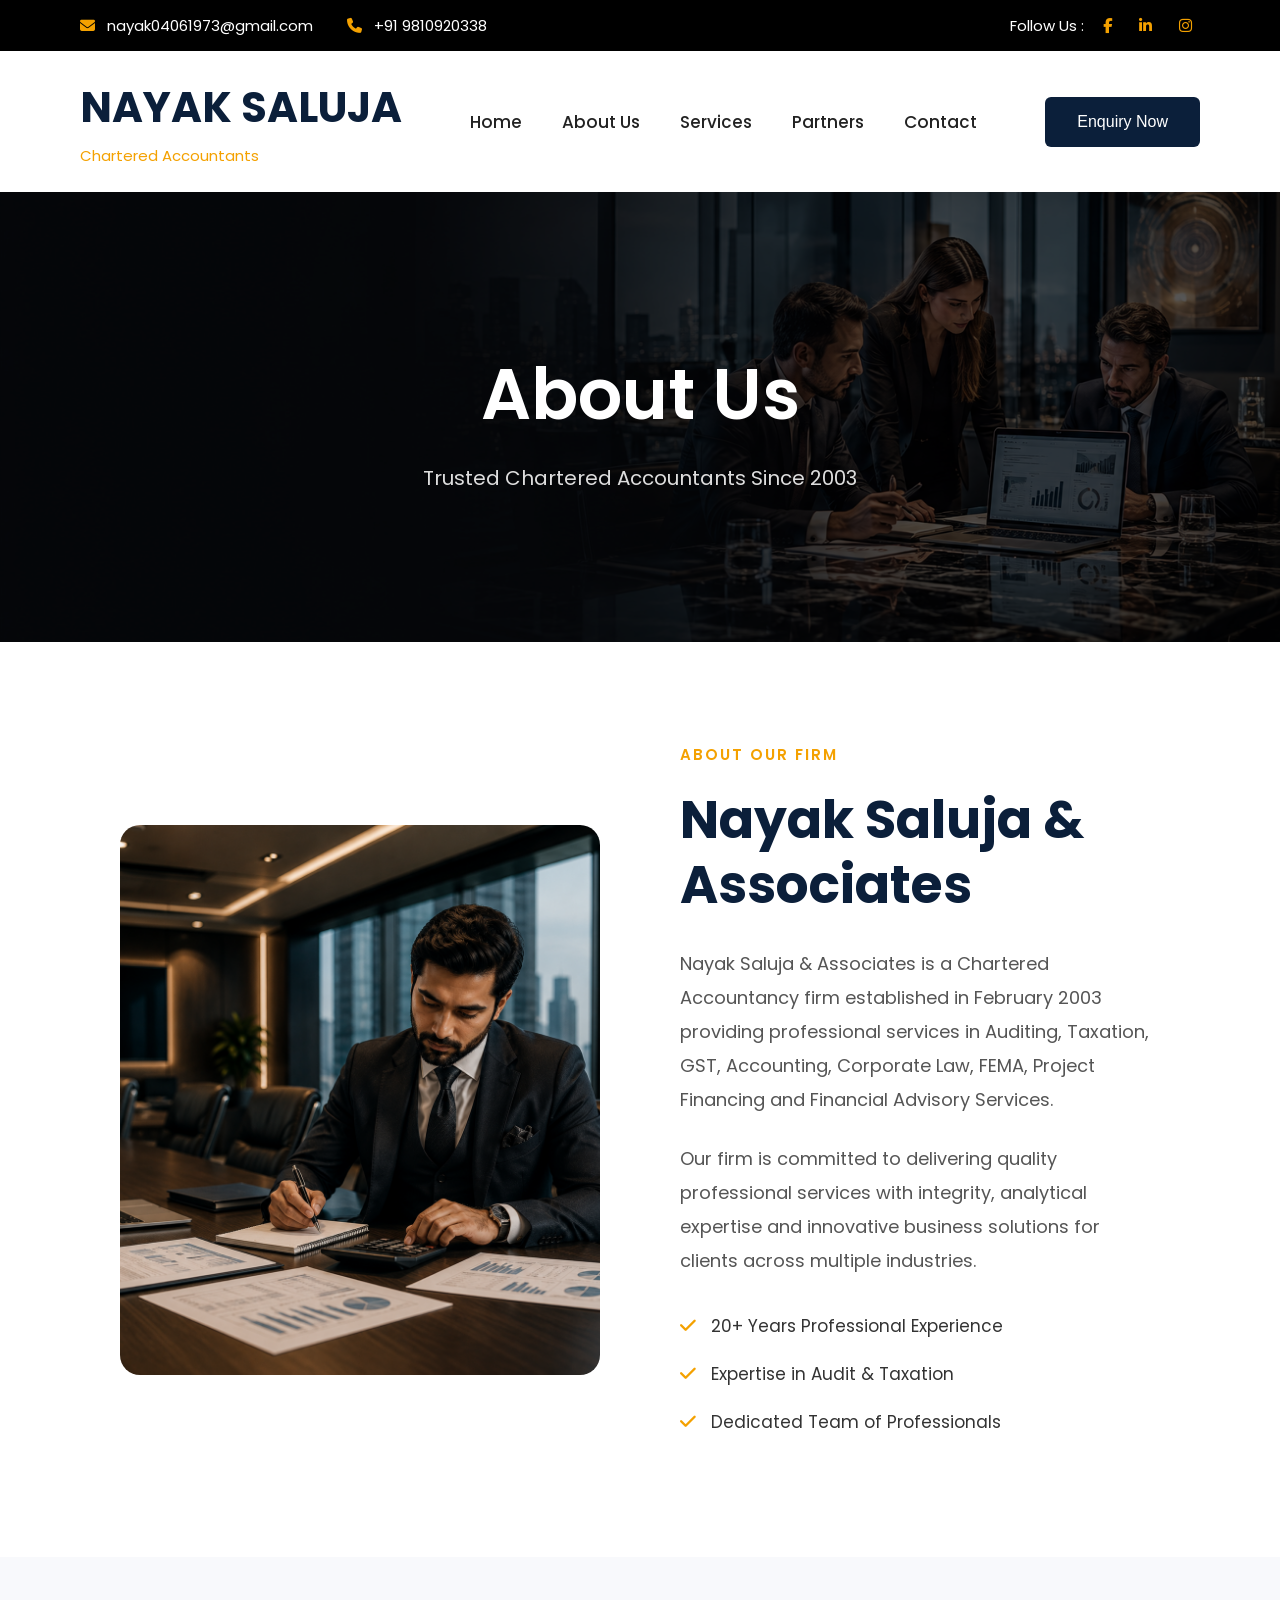
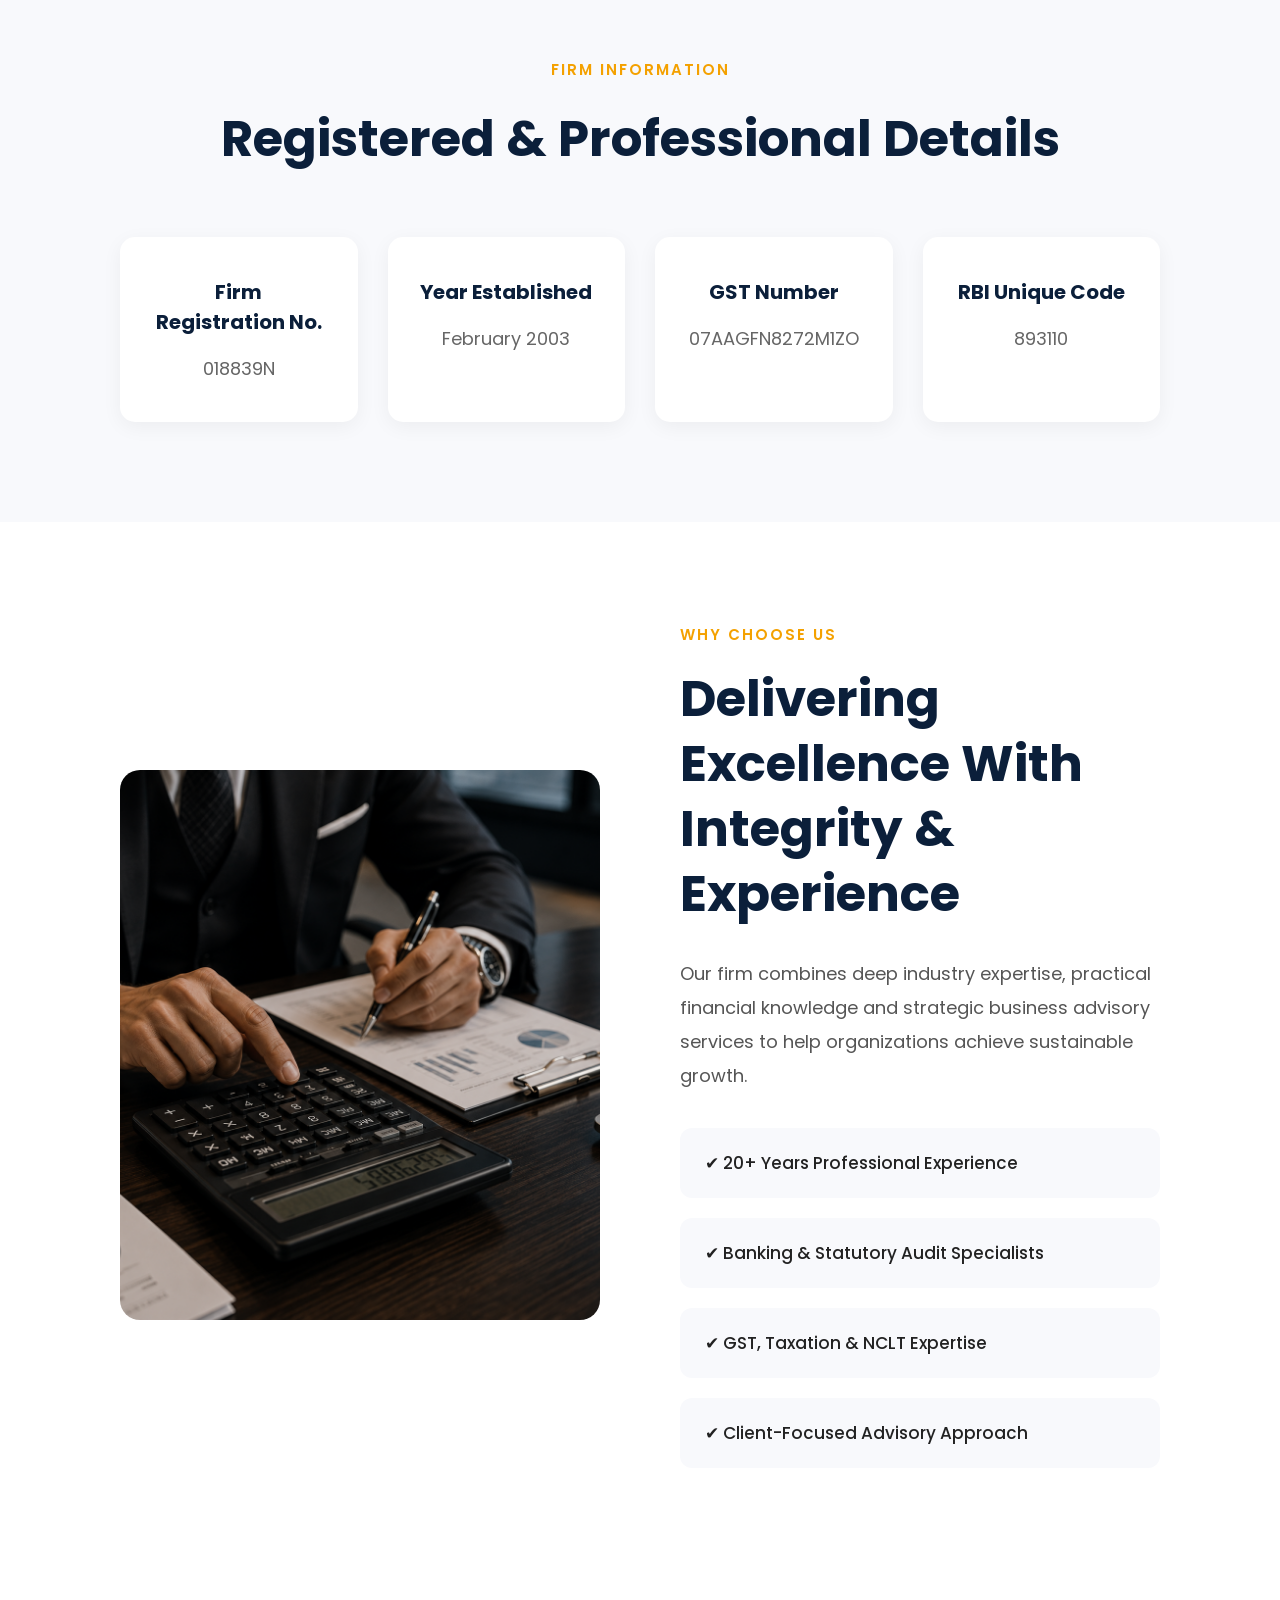
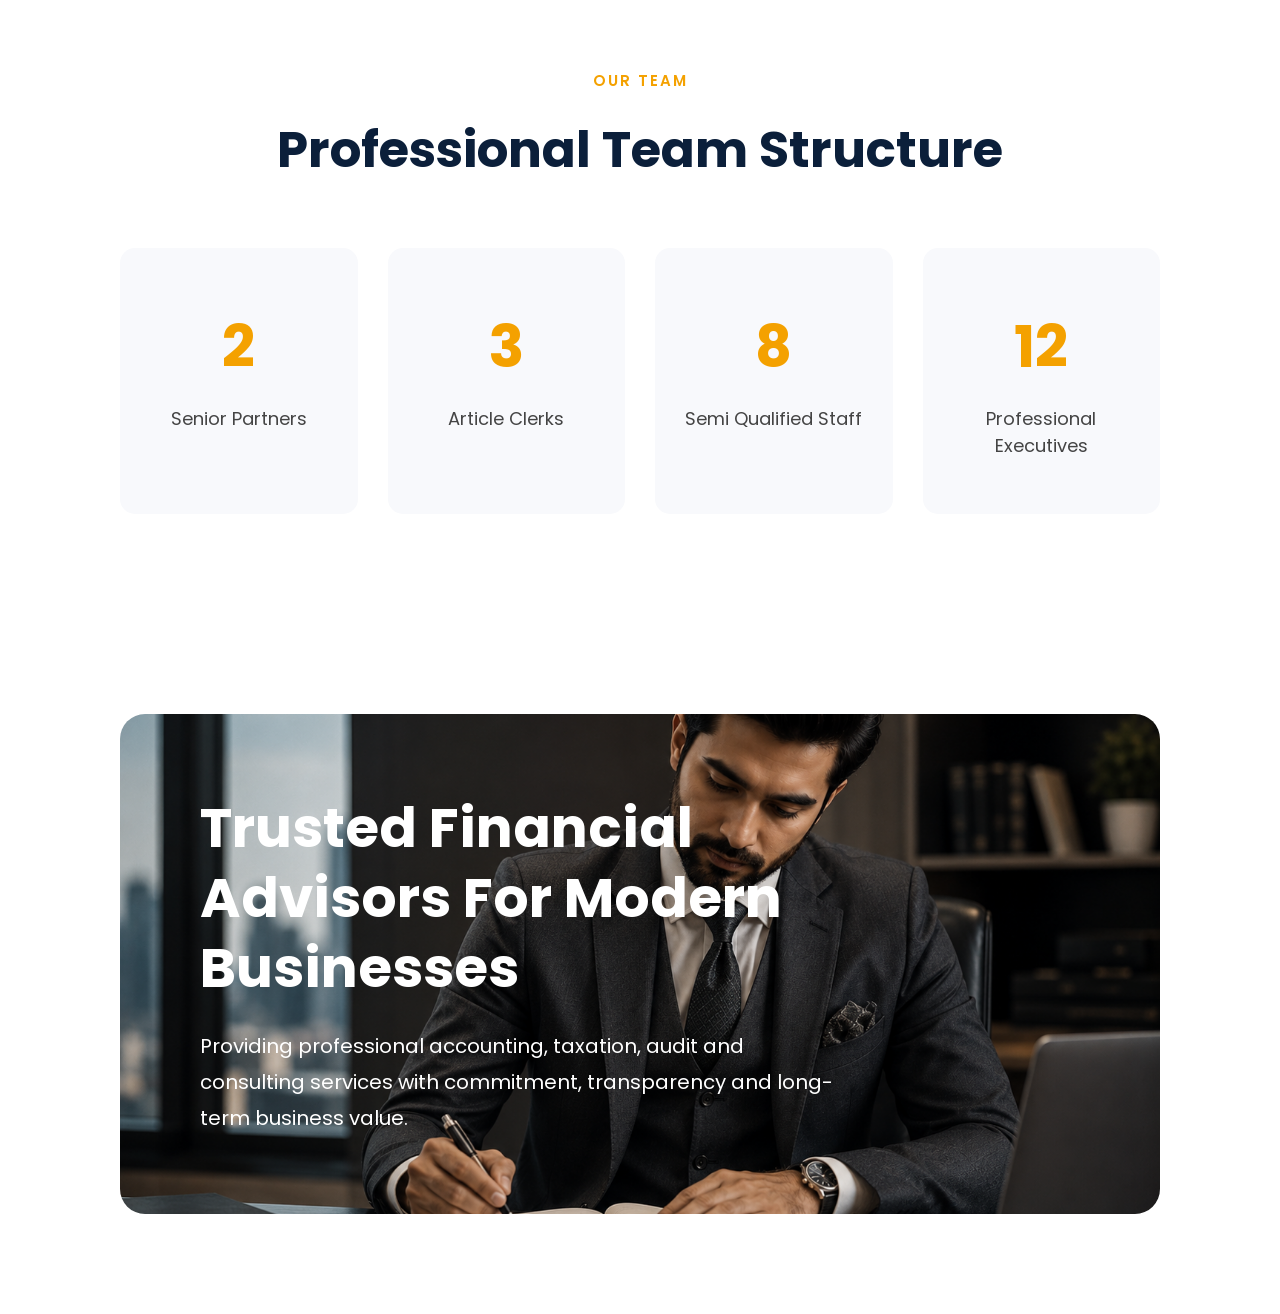
==== pages/about.html @ f0c2a425 "Initial CA website setup" ====
<!DOCTYPE html>
<html lang="en">

<head>

    <meta charset="UTF-8">
    <meta name="viewport" content="width=device-width, initial-scale=1.0">

    <title>About Us | Nayak Saluja & Associates</title>

    <!-- CSS -->
    <link rel="stylesheet" href="../css/style.css">
    <link rel="stylesheet" href="../css/about.css">

    <!-- GOOGLE FONT -->
    <link href="https://fonts.googleapis.com/css2?family=Poppins:wght@300;400;500;600;700&display=swap"
        rel="stylesheet">

    <!-- FONT AWESOME -->
    <link rel="stylesheet"
        href="https://cdnjs.cloudflare.com/ajax/libs/font-awesome/6.5.1/css/all.min.css" />

</head>

<body>

    <!-- TOP BAR -->

    <div class="top-bar">

        <div class="top-left">

            <span>
                <i class="fa-solid fa-envelope"></i>
                nayak04061973@gmail.com
            </span>

            <span>
                <i class="fa-solid fa-phone"></i>
                +91 9810920338
            </span>

        </div>

        <div class="top-right">

            <span>Follow Us :</span>

            <i class="fa-brands fa-facebook-f"></i>
            <i class="fa-brands fa-linkedin-in"></i>
            <i class="fa-brands fa-instagram"></i>

        </div>

    </div>

    <!-- NAVBAR -->

    <nav class="navbar">

        <div class="logo">

            <h2>NAYAK SALUJA</h2>
            <p>Chartered Accountants</p>

        </div>

        <ul class="nav-links">

            <li>
                <a href="../index.html">
                    Home
                </a>
            </li>

            <li>
                <a href="about.html" class="active-link">
                    About Us
                </a>
            </li>

            <li>
                <a href="services.html">
                    Services
                </a>
            </li>

            <li>
                <a href="partners.html">
                    Partners
                </a>
            </li>

            <li>
                <a href="contact.html">
                    Contact
                </a>
            </li>

        </ul>

        <button class="nav-btn">
            Enquiry Now
        </button>

    </nav>

    <!-- ABOUT HERO -->

    <section class="about-hero">

        <div class="about-overlay"></div>

        <div class="about-hero-content">

            <h1>About Us</h1>

            <p>
                Trusted Chartered Accountants Since 2003
            </p>

        </div>

    </section>

    <!-- ABOUT COMPANY -->

    <section class="about-company">

        <div class="about-container">

            <!-- LEFT IMAGE -->

            <div class="about-image reveal">

                <img src="../assets/images/ca_2.png" alt="About">

            </div>

            <!-- RIGHT CONTENT -->

            <div class="about-text reveal">

                <span class="small-heading">
                    ABOUT OUR FIRM
                </span>

                <h2>
                    Nayak Saluja & Associates
                </h2>

                <p>
                    Nayak Saluja & Associates is a Chartered Accountancy firm
                    established in February 2003 providing professional services
                    in Auditing, Taxation, GST, Accounting, Corporate Law, FEMA,
                    Project Financing and Financial Advisory Services.
                </p>

                <p>
                    Our firm is committed to delivering quality professional
                    services with integrity, analytical expertise and innovative
                    business solutions for clients across multiple industries.
                </p>

                <!-- POINTS -->

                <div class="about-points">

                    <div class="point">

                        <i class="fa-solid fa-check"></i>

                        <span>
                            20+ Years Professional Experience
                        </span>

                    </div>

                    <div class="point">

                        <i class="fa-solid fa-check"></i>

                        <span>
                            Expertise in Audit & Taxation
                        </span>

                    </div>

                    <div class="point">

                        <i class="fa-solid fa-check"></i>

                        <span>
                            Dedicated Team of Professionals
                        </span>

                    </div>

                </div>

            </div>

        </div>

    </section>

    <!-- FIRM DETAILS -->

    <section class="firm-details-section">

        <div class="details-heading">

            <span class="small-heading">
                FIRM INFORMATION
            </span>

            <h2>
                Registered & Professional Details
            </h2>

        </div>

        <div class="details-grid">

            <div class="detail-card">
                <h3>Firm Registration No.</h3>
                <p>018839N</p>
            </div>

            <div class="detail-card">
                <h3>Year Established</h3>
                <p>February 2003</p>
            </div>

            <div class="detail-card">
                <h3>GST Number</h3>
                <p>07AAGFN8272M1ZO</p>
            </div>

            <div class="detail-card">
                <h3>RBI Unique Code</h3>
                <p>893110</p>
            </div>

        </div>

    </section>

    <!-- WHY CHOOSE US -->

    <section class="why-section">

        <div class="why-left">

            <img src="../assets/images/ca_3.png" alt="Why Choose Us">

        </div>

        <div class="why-right">

            <span class="small-heading">
                WHY CHOOSE US
            </span>

            <h2>
                Delivering Excellence With Integrity & Experience
            </h2>

            <p>
                Our firm combines deep industry expertise, practical
                financial knowledge and strategic business advisory
                services to help organizations achieve sustainable growth.
            </p>

            <div class="why-points">

                <div class="why-box">
                    ✔ 20+ Years Professional Experience
                </div>

                <div class="why-box">
                    ✔ Banking & Statutory Audit Specialists
                </div>

                <div class="why-box">
                    ✔ GST, Taxation & NCLT Expertise
                </div>

                <div class="why-box">
                    ✔ Client-Focused Advisory Approach
                </div>

            </div>

        </div>

    </section>

    <!-- TEAM STRUCTURE -->

    <section class="team-section">

        <div class="team-heading">

            <span class="small-heading">
                OUR TEAM
            </span>

            <h2>
                Professional Team Structure
            </h2>

        </div>

        <div class="team-grid">

            <div class="team-card">

                <h3>2</h3>

                <p>Senior Partners</p>

            </div>

            <div class="team-card">

                <h3>3</h3>

                <p>Article Clerks</p>

            </div>

            <div class="team-card">

                <h3>8</h3>

                <p>Semi Qualified Staff</p>

            </div>

            <div class="team-card">

                <h3>12</h3>

                <p>Professional Executives</p>

            </div>

        </div>

    </section>

    <!-- FINAL IMAGE SECTION -->

    <section class="final-image-section">

        <div class="final-overlay"></div>

        <div class="final-content">

            <img src="../assets/images/ca_4.png" alt="CA Firm">

            <div class="final-text">

                <h2>
                    Trusted Financial Advisors For Modern Businesses
                </h2>

                <p>
                    Providing professional accounting, taxation, audit and
                    consulting services with commitment, transparency and
                    long-term business value.
                </p>

            </div>

        </div>

    </section>

    <!-- JS -->

    <script src="../js/script.js"></script>

</body>

</html>
---- css/style.css ----
*{
    margin:0;
    padding:0;
    box-sizing:border-box;
}

body{
    font-family:'Poppins', sans-serif;
    overflow-x:hidden;
    background:#fff;
}

/* TOP BAR */

.top-bar{
    background:#000;
    color:#fff;

    display:flex;
    justify-content:space-between;
    align-items:center;

    padding:14px 80px;

    font-size:15px;
}

.top-left span{
    margin-right:30px;
}

.top-left i,
.top-right i{
    color:#f4a100;
    margin-right:8px;
}

.top-right i{
    margin-left:15px;
    cursor:pointer;
}

/* NAVBAR */

.navbar{
    background:#fff;

    display:flex;
    justify-content:space-between;
    align-items:center;

    padding:25px 80px;

    box-shadow:0 2px 10px rgba(0,0,0,0.05);

    transition:0.4s;
}

.logo h2{
    font-size:42px;
    color:#0b1f3a;

    font-weight:700;
}

.logo p{
    color:#f4a100;

    margin-top:5px;

    font-size:15px;
}

.nav-links{
    display:flex;
    list-style:none;
}

.nav-links li{
    margin:0 20px;
}

.nav-links a{
    text-decoration:none;

    color:#222;

    font-size:17px;
    font-weight:500;

    transition:0.3s;
}

.nav-links a:hover{
    color:#f4a100;
}

.nav-btn{
    background:#0b1f3a;
    color:#fff;

    border:none;

    padding:16px 32px;

    border-radius:6px;

    font-size:16px;
    font-weight:500;

    cursor:pointer;

    transition:0.3s;
}

.nav-btn:hover{
    background:#f4a100;
}

/* HERO SECTION */

.hero-clean{
    position:relative;

    min-height:90vh;

    background-image:url('../assets/images/ca_1.png');

    background-size:cover;
    background-position:center;

    display:flex;
    justify-content:center;
    align-items:center;

    text-align:center;

    padding:80px 20px;

    overflow:hidden;
}

.hero-clean::before{
    content:"";

    position:absolute;

    top:0;
    left:0;

    width:100%;
    height:100%;

    background:rgba(0,0,0,0.60);
}

/* HERO CONTENT */

.hero-clean-content{
    position:relative;
    z-index:2;

    max-width:900px;
}

.hero-mini-title{
    color:#f4a100;

    font-size:15px;
    font-weight:600;

    letter-spacing:2px;
}

.hero-clean-content h1{
    font-size:72px;

    line-height:90px;

    color:#fff;

    margin:30px 0;

    font-weight:600;
}

.hero-clean-content p{
    font-size:22px;

    line-height:38px;

    color:#e5e5e5;

    max-width:750px;

    margin:auto;

    margin-bottom:45px;
}

.hero-clean-btn{
    background:#0b1f3a;
    color:#fff;

    border:none;

    padding:18px 42px;

    border-radius:6px;

    font-size:17px;
    font-weight:500;

    cursor:pointer;

    transition:0.3s;
}

.hero-clean-btn:hover{
    background:#f4a100;
}

/* STICKY NAVBAR */

.navbar.sticky{
    position:fixed;

    top:0;
    left:0;

    width:100%;

    z-index:1000;

    animation:slideDown 0.4s ease;

    background:#fff;
}

@keyframes slideDown{

    from{
        transform:translateY(-100%);
    }

    to{
        transform:translateY(0);
    }

}

/* RESPONSIVE */

@media(max-width:991px){

    .top-bar,
    .navbar{
        padding:20px 40px;
    }

    .navbar{
        flex-direction:column;
        gap:20px;
    }

    .hero-clean-content h1{
        font-size:52px;
        line-height:68px;
    }

    .hero-clean-content p{
        font-size:18px;
        line-height:32px;
    }

}

@media(max-width:768px){

    .top-bar{
        flex-direction:column;
        gap:10px;

        text-align:center;
    }

    .nav-links{
        flex-wrap:wrap;
        justify-content:center;
    }

    .nav-links li{
        margin:10px;
    }

    .hero-clean{
        padding:100px 20px;
    }

    .hero-clean-content h1{
        font-size:40px;
        line-height:54px;
    }

    .hero-clean-content p{
        font-size:17px;
        line-height:30px;
    }

}
/* CLIENT SECTION */

.client-section{
    padding:70px 0;

    background:#fff;

    overflow:hidden;
}

.client-heading{
    text-align:center;

    margin-bottom:40px;
}

.client-heading span{
    color:#0b1f3a;

    font-size:28px;
    font-weight:600;
}

/* SLIDER */

.client-slider{
    width:100%;

    overflow:hidden;

    position:relative;
}

.client-track{
    display:flex;

    width:calc(250px * 12);

    animation:scrollClients 25s linear infinite;
}

.client-item{
    width:250px;

    height:100px;

    margin:0 15px;

    border-radius:10px;

    background:#f8fafc;

    display:flex;
    justify-content:center;
    align-items:center;

    font-size:18px;
    font-weight:600;

    color:#0b1f3a;

    box-shadow:0 5px 20px rgba(0,0,0,0.05);

    transition:0.3s;
}

.client-item:hover{
    background:#0b1f3a;

    color:#fff;

    transform:translateY(-6px);
}

/* ANIMATION */

@keyframes scrollClients{

    0%{
        transform:translateX(0);
    }

    100%{
        transform:translateX(calc(-250px * 6));
    }

}
/* TESTIMONIAL SECTION */

.testimonial-section{
    padding:110px 0;

    background:#f8fafc;
}

.testimonial-heading{
    text-align:center;

    margin-bottom:60px;
}

.testimonial-heading h2{
    font-size:52px;

    color:#0b1f3a;

    margin-top:18px;
}

/* GRID */

.testimonial-grid{
    display:grid;

    grid-template-columns:repeat(3,1fr);

    gap:30px;
}

/* CARD */

.testimonial-card{
    background:#fff;

    padding:45px 35px;

    border-radius:16px;

    transition:0.4s;

    box-shadow:0 5px 25px rgba(0,0,0,0.06);
}

.testimonial-card:hover{
    transform:translateY(-10px);

    box-shadow:0 15px 40px rgba(0,0,0,0.12);
}

/* STARS */

.stars{
    color:#f4a100;

    font-size:24px;

    margin-bottom:20px;
}

/* TEXT */

.testimonial-card p{
    color:#555;

    line-height:34px;

    margin-bottom:30px;

    font-size:17px;
}

/* NAME */

.testimonial-card h3{
    color:#0b1f3a;

    font-size:24px;

    margin-bottom:8px;
}

.testimonial-card span{
    color:#777;
}

/* RESPONSIVE */

@media(max-width:992px){

    .testimonial-grid{
        grid-template-columns:1fr;
    }

}
---- css/about.css ----
*{
    margin:0;
    padding:0;
    box-sizing:border-box;
}

body{
    font-family:'Poppins', sans-serif;
    overflow-x:hidden;
    background:#fff;
}

/* HERO SECTION */

.about-hero{
    position:relative;

    height:50vh;

    background-image:url('../assets/images/ca_1.png');

    background-size:cover;
    background-position:center;

    display:flex;
    justify-content:center;
    align-items:center;
}

.about-overlay{
    position:absolute;

    width:100%;
    height:100%;

    background:rgba(0,0,0,0.65);
}

.about-hero-content{
    position:relative;
    z-index:2;

    text-align:center;
    color:#fff;
}

.about-hero-content h1{
    font-size:70px;
    font-weight:600;

    margin-bottom:15px;
}

.about-hero-content p{
    font-size:20px;
    color:#ddd;
}

/* ABOUT COMPANY */

.about-company{
    padding:100px 120px;
}

.about-container{
    display:flex;
    align-items:center;
    gap:80px;
}

/* IMAGE FIX */

.about-image{
    flex:1;
}

.about-image img{
    width:100%;
    height:550px;

    object-fit:cover;

    border-radius:20px;

    display:block;
}

/* TEXT */

.about-text{
    flex:1;
}

.small-heading{
    color:#f4a100;

    font-size:15px;
    font-weight:600;

    letter-spacing:2px;
}

.about-text h2{
    font-size:52px;

    line-height:65px;

    color:#0b1f3a;

    margin:20px 0 30px;
}

.about-text p{
    font-size:18px;

    line-height:34px;

    color:#555;

    margin-bottom:25px;
}

/* POINTS */

.about-points{
    margin-top:35px;
}

.point{
    display:flex;
    align-items:center;

    gap:15px;

    margin-bottom:22px;
}

.point i{
    color:#f4a100;
    font-size:18px;
}

.point span{
    font-size:17px;
    color:#333;
}

/* DETAILS SECTION */

.firm-details-section{
    padding:100px 120px;

    background:#f8f9fc;
}

.details-heading{
    text-align:center;

    margin-bottom:60px;
}

.details-heading h2{
    font-size:50px;

    color:#0b1f3a;

    margin-top:20px;
}

.details-grid{
    display:grid;

    grid-template-columns:repeat(4,1fr);

    gap:30px;
}

.detail-card{
    background:#fff;

    padding:40px 30px;

    border-radius:15px;

    text-align:center;

    box-shadow:0 5px 20px rgba(0,0,0,0.05);
}

.detail-card h3{
    font-size:20px;

    color:#0b1f3a;

    margin-bottom:18px;
}

.detail-card p{
    color:#666;

    font-size:18px;
}

/* WHY SECTION */

.why-section{
    padding:100px 120px;

    display:flex;
    align-items:center;

    gap:80px;
}

.why-left{
    flex:1;
}

.why-left img{
    width:100%;
    height:550px;

    object-fit:cover;

    border-radius:20px;

    display:block;
}

.why-right{
    flex:1;
}

.why-right h2{
    font-size:50px;

    line-height:65px;

    color:#0b1f3a;

    margin:20px 0 30px;
}

.why-right p{
    font-size:18px;

    line-height:34px;

    color:#555;

    margin-bottom:35px;
}

.why-points{
    display:flex;
    flex-direction:column;

    gap:20px;
}

.why-box{
    background:#f8f9fc;

    padding:22px 25px;

    border-radius:12px;

    font-size:17px;

    color:#222;

    font-weight:500;
}

/* TEAM SECTION */

.team-section{
    padding:100px 120px;

    background:#fff;
}

.team-heading{
    text-align:center;

    margin-bottom:60px;
}

.team-heading h2{
    font-size:50px;

    color:#0b1f3a;

    margin-top:20px;
}

.team-grid{
    display:grid;

    grid-template-columns:repeat(4,1fr);

    gap:30px;
}

.team-card{
    background:#f8f9fc;

    padding:55px 30px;

    border-radius:15px;

    text-align:center;
}

.team-card h3{
    font-size:58px;

    color:#f4a100;

    margin-bottom:15px;
}

.team-card p{
    color:#444;

    font-size:18px;
}

/* FINAL IMAGE SECTION */

.final-image-section{
    padding:100px 120px;
}

.final-content{
    position:relative;

    overflow:hidden;

    border-radius:25px;
}

.final-content img{
    width:100%;
    height:500px;

    object-fit:cover;

    display:block;
}

.final-overlay{
    display:none;
}

.final-text{
    position:absolute;

    top:50%;
    left:80px;

    transform:translateY(-50%);

    color:#fff;

    max-width:650px;
}

.final-text h2{
    font-size:55px;

    line-height:70px;

    margin-bottom:25px;
}

.final-text p{
    font-size:20px;

    line-height:36px;
}

/* RESPONSIVE */

@media(max-width:991px){

    .about-container,
    .why-section{
        flex-direction:column;
    }

    .details-grid,
    .team-grid{
        grid-template-columns:1fr 1fr;
    }

    .about-company,
    .firm-details-section,
    .why-section,
    .team-section,
    .final-image-section{
        padding:80px 40px;
    }

    .about-text h2,
    .why-right h2,
    .details-heading h2,
    .team-heading h2{
        font-size:40px;
        line-height:55px;
    }

}

@media(max-width:768px){

    .details-grid,
    .team-grid{
        grid-template-columns:1fr;
    }

    .about-hero-content h1{
        font-size:48px;
    }

    .final-text{
        left:30px;
        right:30px;
    }

    .final-text h2{
        font-size:38px;
        line-height:50px;
    }

}
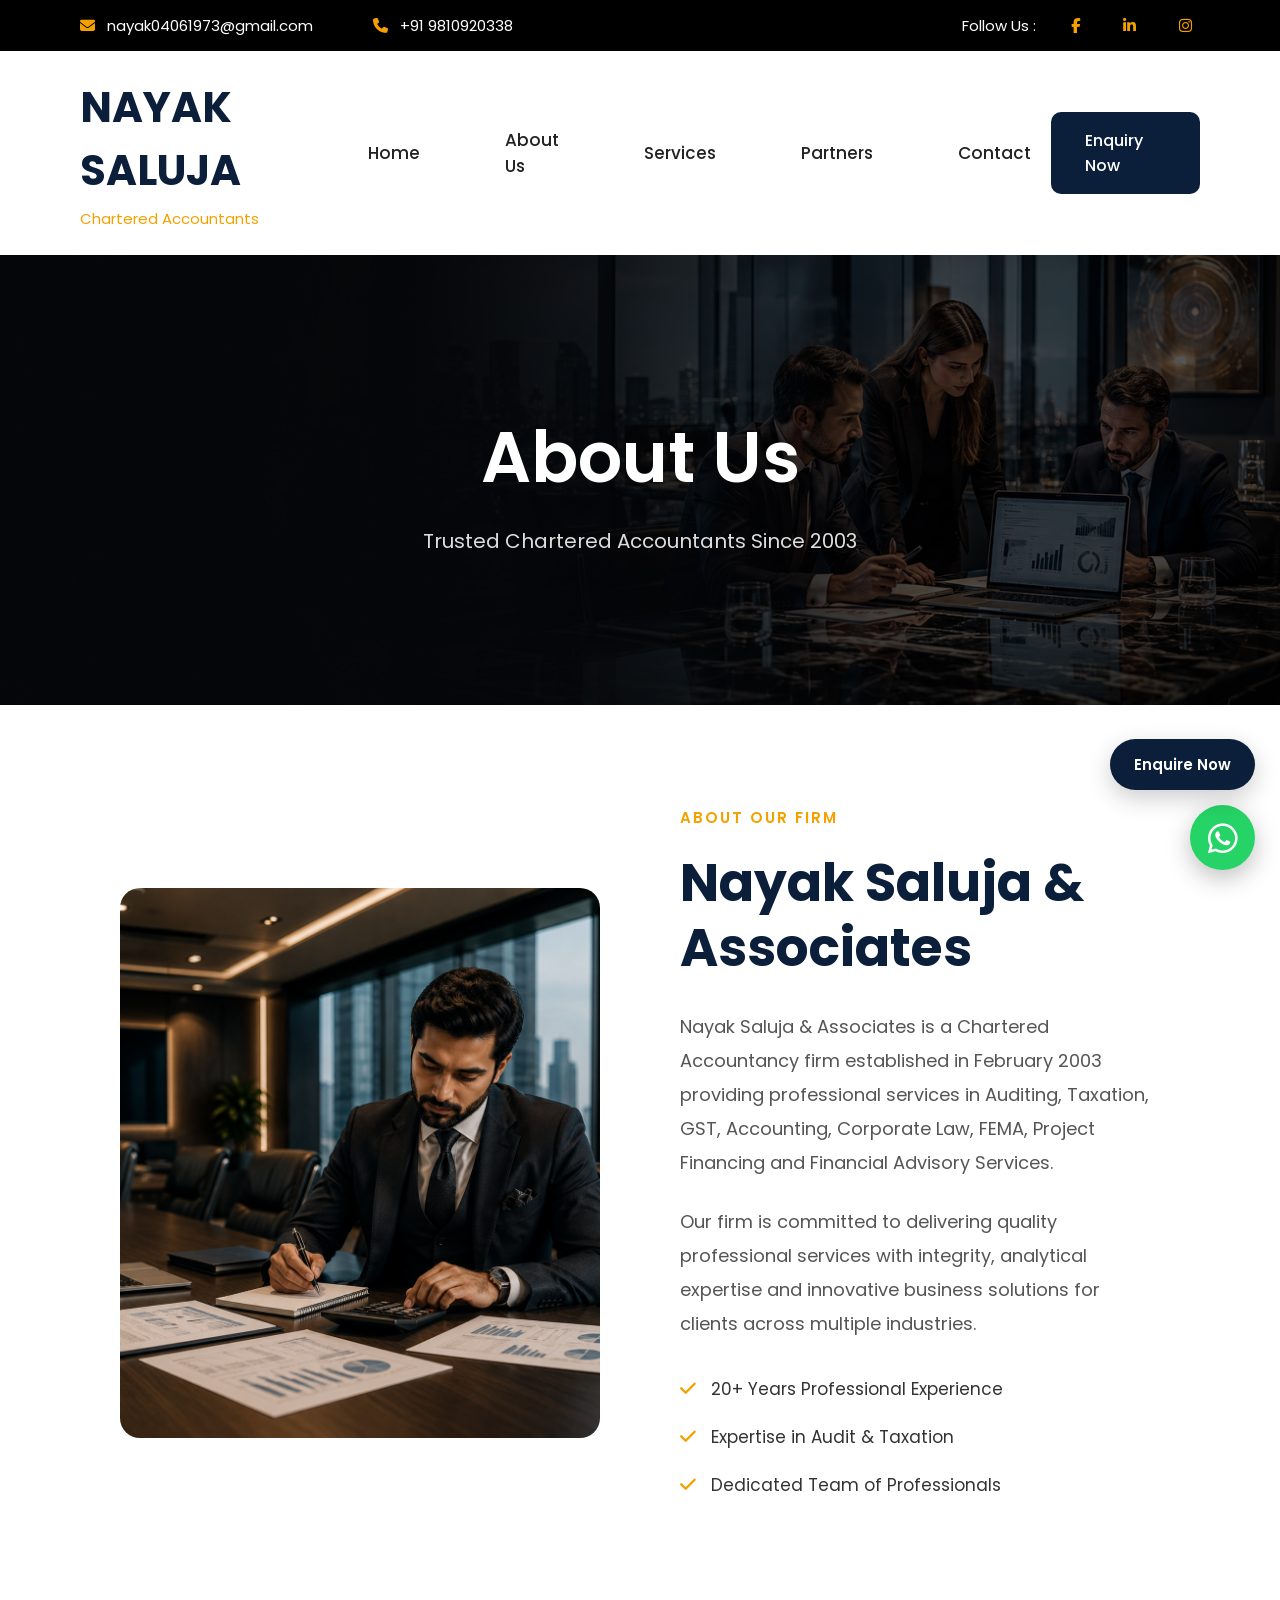
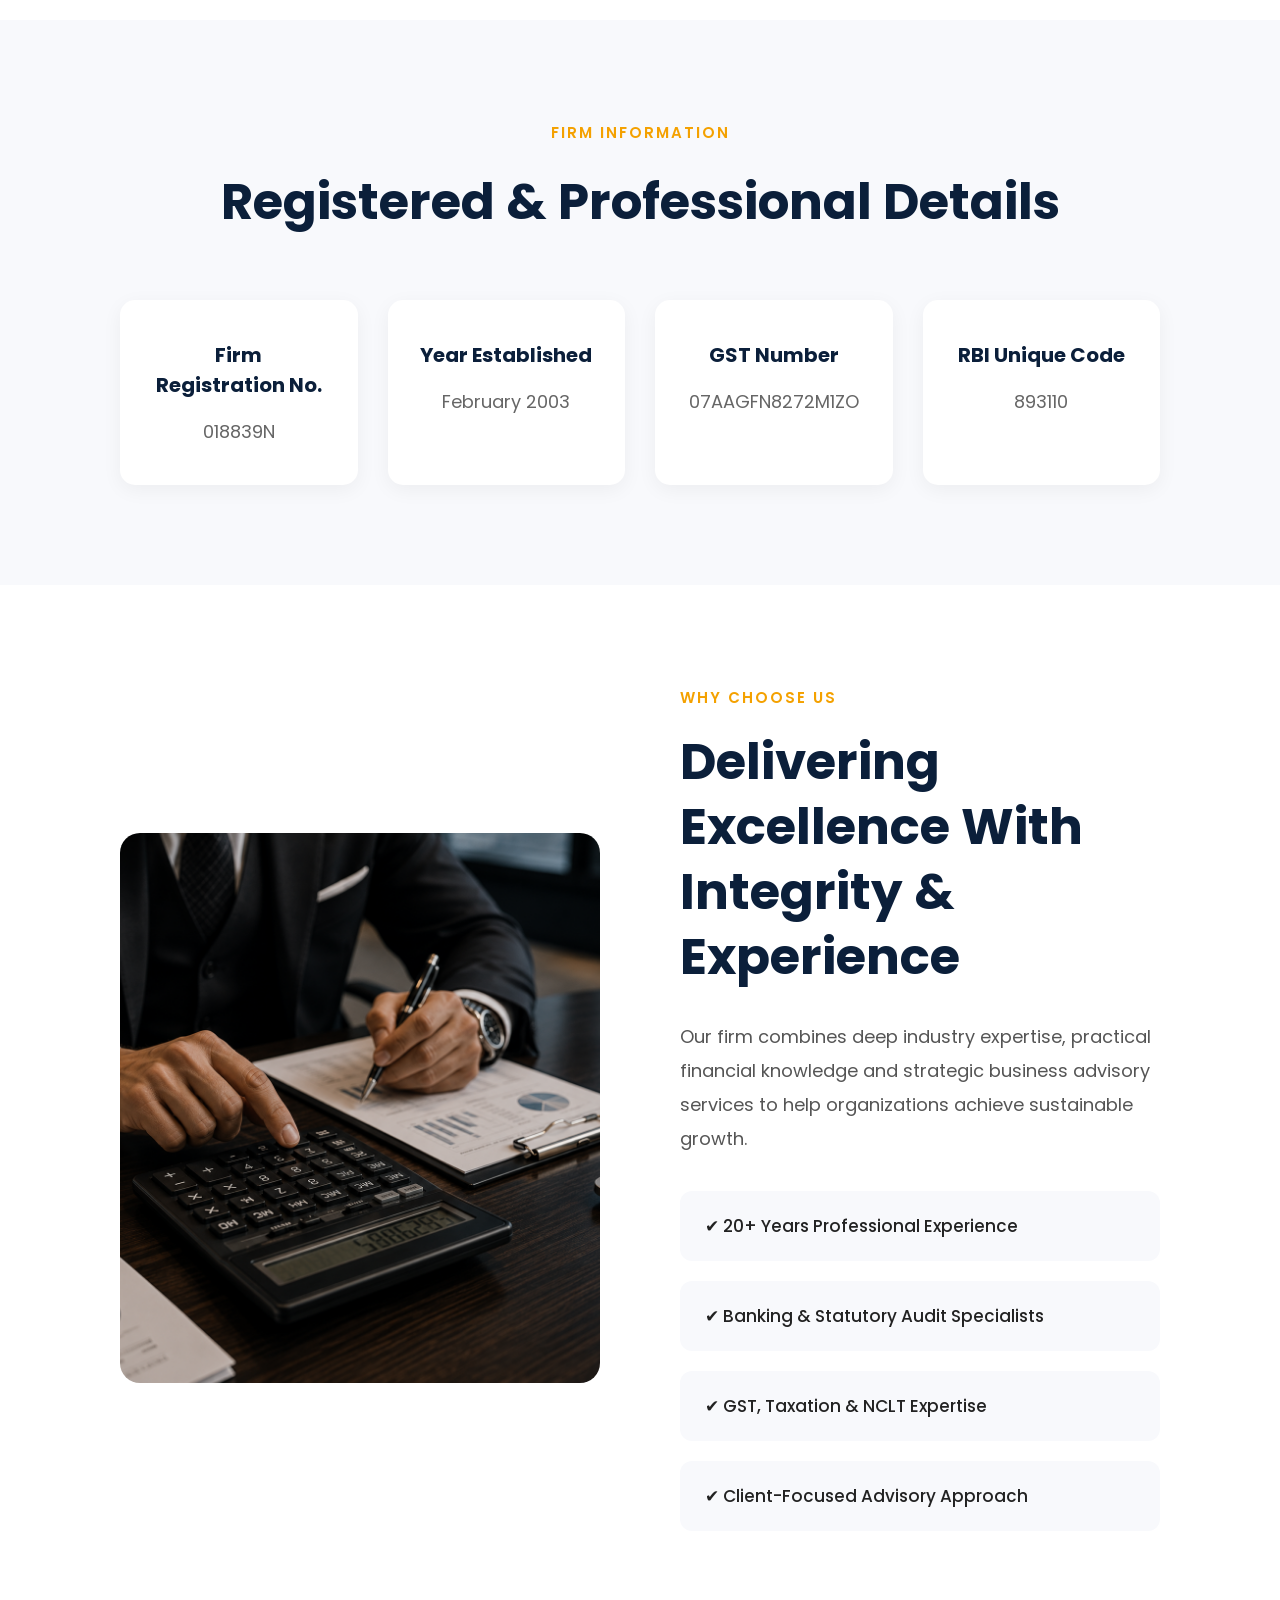
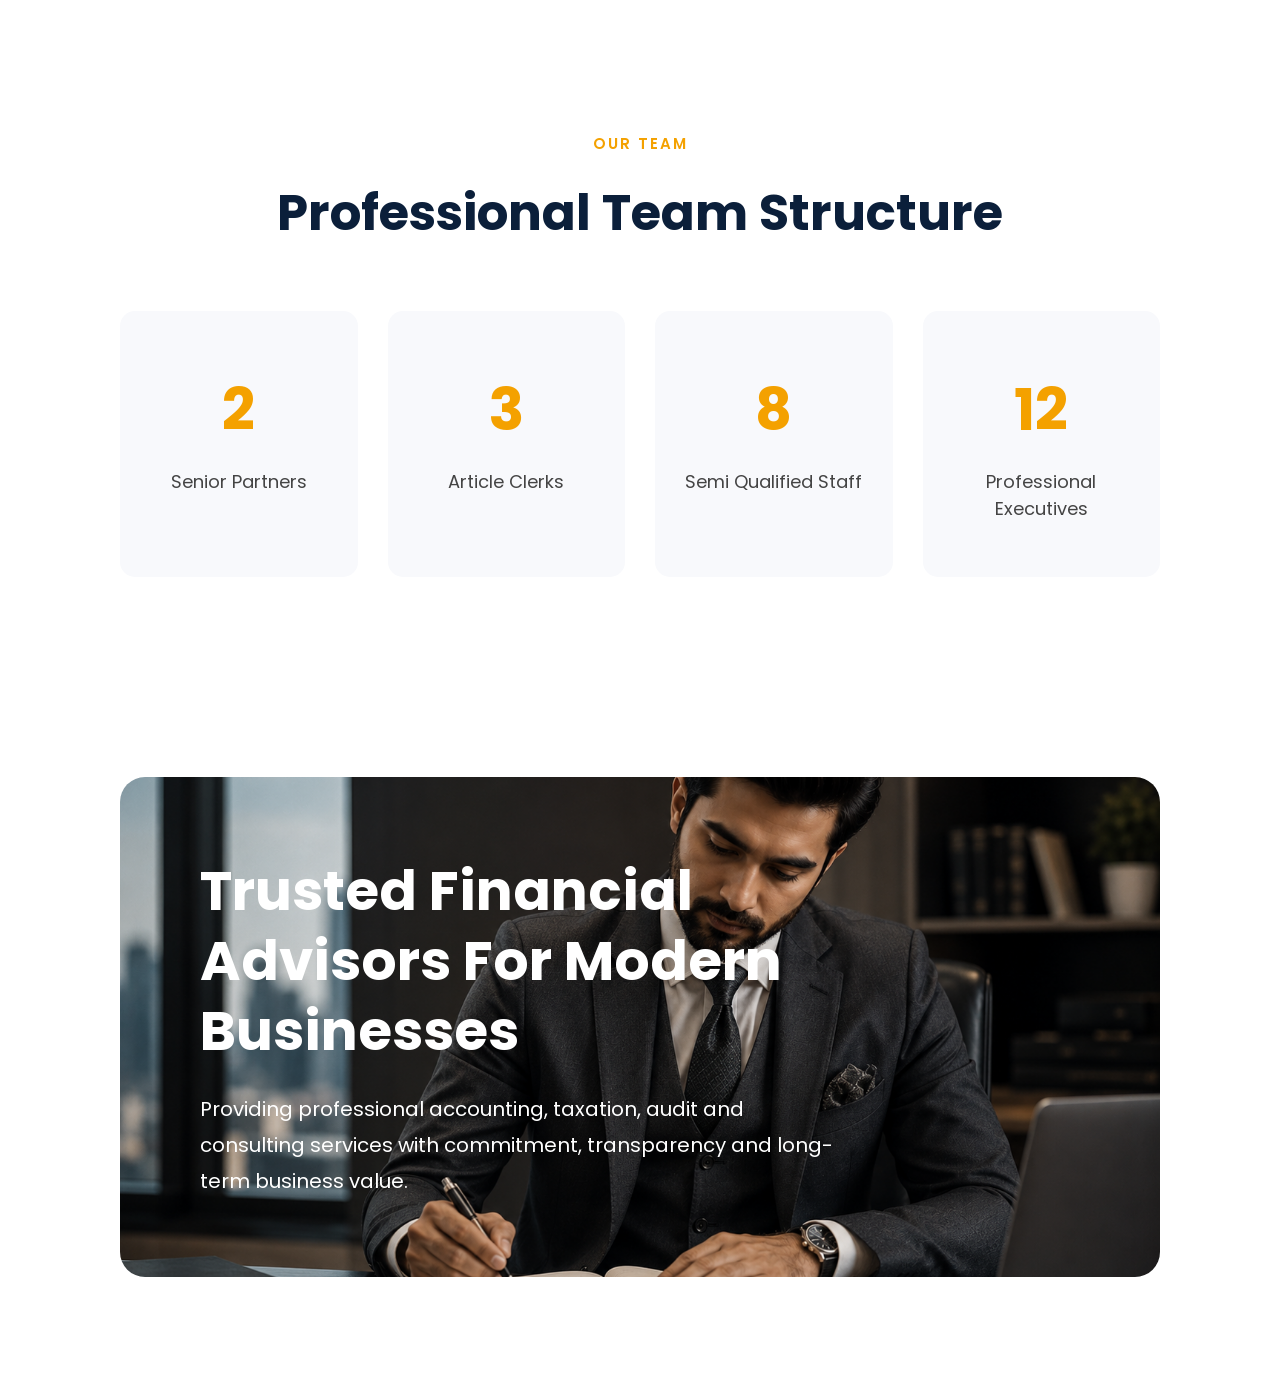
==== commit 933a0358: "third commit" ====
--- a/pages/about.html
+++ b/pages/about.html
@@ -99,9 +99,9 @@
 
         </ul>
 
-        <button class="nav-btn">
+        <a href="contact.html" class="nav-btn">
             Enquiry Now
-        </button>
+        </a>
 
     </nav>
 
@@ -378,10 +378,22 @@
 
     </section>
 
+    <!-- WHATSAPP FLOATING BUTTON -->
+
+    <a href="https://wa.me/919810920338" class="whatsapp-float" target="_blank">
+        <i class="fa-brands fa-whatsapp"></i>
+    </a>
+
+    <!-- ENQUIRY FLOATING BUTTON -->
+
+    <a href="contact.html" class="enquiry-float">
+        Enquire Now
+    </a>
+
     <!-- JS -->
 
     <script src="../js/script.js"></script>
 
 </body>
 
-</html>+</html>
--- a/css/style.css
+++ b/css/style.css
@@ -45,15 +45,17 @@
 .navbar{
     background:#fff;
 
+    padding:25px 80px;
+
+    box-shadow:0 2px 10px rgba(0,0,0,0.05);
+
+    transition:0.4s;
+}
+
+.nav{
     display:flex;
     justify-content:space-between;
     align-items:center;
-
-    padding:25px 80px;
-
-    box-shadow:0 2px 10px rgba(0,0,0,0.05);
-
-    transition:0.4s;
 }
 
 .logo h2{
@@ -308,6 +310,7 @@
     }
 
 }
+
 /* CLIENT SECTION */
 
 .client-section{
@@ -330,8 +333,6 @@
     font-size:28px;
     font-weight:600;
 }
-
-/* SLIDER */
 
 .client-slider{
     width:100%;
@@ -382,8 +383,6 @@
     transform:translateY(-6px);
 }
 
-/* ANIMATION */
-
 @keyframes scrollClients{
 
     0%{
@@ -395,10 +394,11 @@
     }
 
 }
+
 /* TESTIMONIAL SECTION */
 
 .testimonial-section{
-    padding:110px 0;
+    padding:110px 80px;
 
     background:#f8fafc;
 }
@@ -417,8 +417,6 @@
     margin-top:18px;
 }
 
-/* GRID */
-
 .testimonial-grid{
     display:grid;
 
@@ -427,8 +425,6 @@
     gap:30px;
 }
 
-/* CARD */
-
 .testimonial-card{
     background:#fff;
 
@@ -447,8 +443,6 @@
     box-shadow:0 15px 40px rgba(0,0,0,0.12);
 }
 
-/* STARS */
-
 .stars{
     color:#f4a100;
 
@@ -457,8 +451,6 @@
     margin-bottom:20px;
 }
 
-/* TEXT */
-
 .testimonial-card p{
     color:#555;
 
@@ -469,8 +461,6 @@
     font-size:17px;
 }
 
-/* NAME */
-
 .testimonial-card h3{
     color:#0b1f3a;
 
@@ -483,12 +473,376 @@
     color:#777;
 }
 
-/* RESPONSIVE */
+/* BLOG SECTION */
+
+.blog-section{
+    padding:100px 80px;
+    background:#ffffff;
+}
+
+.section-title{
+    text-align:center;
+    margin-bottom:60px;
+}
+
+.section-title span{
+    color:#f4a100;
+    font-size:15px;
+    font-weight:600;
+    letter-spacing:2px;
+}
+
+.section-title h2{
+    font-size:52px;
+    color:#0b1f3a;
+    margin-top:12px;
+    font-weight:700;
+}
+
+.blog-grid{
+    display:grid;
+    grid-template-columns:repeat(3,1fr);
+    gap:35px;
+    margin-top:50px;
+}
+
+.blog-card{
+    background:#fff;
+    border-radius:18px;
+    overflow:hidden;
+    box-shadow:0 8px 30px rgba(0,0,0,0.08);
+    transition:0.4s;
+}
+
+.blog-card:hover{
+    transform:translateY(-10px);
+    box-shadow:0 18px 40px rgba(0,0,0,0.14);
+}
+
+.blog-card img{
+    width:100%;
+    height:260px;
+    object-fit:cover;
+    display:block;
+}
+
+.blog-content{
+    padding:28px;
+}
+
+.blog-content h3{
+    font-size:28px;
+    color:#0b1f3a;
+    margin-bottom:15px;
+    line-height:1.4;
+}
+
+.blog-content p{
+    color:#666;
+    line-height:30px;
+    margin-bottom:20px;
+    font-size:16px;
+}
+
+.blog-content a{
+    color:#f4a100;
+    text-decoration:none;
+    font-weight:600;
+}
+
+/* CTA SECTION */
+
+.cta-section{
+    background:#0b1f3a;
+    padding:55px 80px;   /* reduced from 80px */
+}
+
+.cta-container{
+    max-width:1300px;   /* reduced width */
+    margin:auto;
+
+    display:flex;
+    justify-content:space-between;
+    align-items:center;
+    gap:30px;   /* reduced gap */
+}
+
+.cta-text h2{
+    color:#fff;
+    font-size:42px;   /* reduced from 52px */
+    margin-bottom:12px;
+    line-height:1.25;
+    max-width:700px;
+}
+
+.cta-text p{
+    color:#d6d6d6;
+    font-size:16px;   /* reduced */
+    line-height:28px;
+    max-width:700px;
+}
+
+.cta-btn{
+    background:#f4a100;
+    color:#fff;
+    padding:14px 30px;   /* smaller button */
+    border-radius:8px;
+    text-decoration:none;
+    font-size:16px;
+    font-weight:600;
+    transition:0.3s;
+
+    min-width:170px;
+    text-align:center;
+}
+
+.cta-btn:hover{
+    background:#ffb300;
+}
+
+/* FOOTER */
+
+.footer{
+    background:#06152c;
+    padding:50px 80px 18px;   /* reduced */
+}
+
+.footer-grid{
+    max-width:1300px;
+    margin:auto;
+
+    display:grid;
+    grid-template-columns:2fr 1fr 1fr;
+    gap:45px;   /* reduced */
+}
+
+.footer-about h3,
+.footer-links h3,
+.footer-contact h3{
+    color:#fff;
+    font-size:22px;   /* reduced */
+    margin-bottom:18px;
+}
+
+.footer-about p,
+.footer-contact p,
+.footer-links a{
+    color:#d2d2d2;
+    font-size:15px;
+    line-height:30px;   /* tighter */
+    text-decoration:none;
+}
+
+.footer-links a{
+    margin-bottom:6px;
+}
+
+.footer-bottom{
+    border-top:1px solid rgba(255,255,255,0.1);
+    margin-top:30px;
+    padding-top:15px;
+    text-align:center;
+}
+
+.footer-bottom p{
+    color:#aaa;
+    font-size:13px;
+}
+
+/* FINAL RESPONSIVE */
 
 @media(max-width:992px){
 
-    .testimonial-grid{
+    .testimonial-grid,
+    .blog-grid{
         grid-template-columns:1fr;
     }
 
+    .cta-container{
+        flex-direction:column;
+        align-items:flex-start;
+    }
+
+    .footer-grid{
+        grid-template-columns:1fr;
+    }
+
+}
+
+@media(max-width:768px){
+
+    .blog-section,
+    .cta-section,
+    .footer,
+    .testimonial-section{
+        padding-left:25px;
+        padding-right:25px;
+    }
+
+    .section-title h2,
+    .testimonial-heading h2,
+    .cta-text h2{
+        font-size:36px;
+    }
+
+}
+/* WHATSAPP FLOAT BUTTON */
+
+.whatsapp-float{
+    position:fixed;
+    width:65px;
+    height:65px;
+    bottom:30px;
+    right:25px;   /* change to left:25px if needed */
+
+    background:#25d366;
+    color:#fff;
+
+    border-radius:50%;
+    display:flex;
+    align-items:center;
+    justify-content:center;
+
+    font-size:34px;
+    text-decoration:none;
+
+    box-shadow:0 8px 25px rgba(0,0,0,0.25);
+
+    z-index:9999;
+
+    transition:0.3s ease;
+}
+
+.whatsapp-float:hover{
+    transform:scale(1.1);
+    background:#1ebe5d;
+}
+/* WHATSAPP FLOAT BUTTON */
+
+.whatsapp-float{
+    position:fixed;
+    width:65px;
+    height:65px;
+    bottom:30px;
+    right:25px;
+
+    background:#25d366;
+    color:#fff;
+
+    border-radius:50%;
+    display:flex;
+    align-items:center;
+    justify-content:center;
+
+    font-size:34px;
+    text-decoration:none;
+
+    box-shadow:0 8px 25px rgba(0,0,0,0.25);
+
+    z-index:9999;
+
+    transition:0.3s ease;
+}
+
+.whatsapp-float:hover{
+    transform:scale(1.1);
+    background:#1ebe5d;
+}
+
+/* ENQUIRY FLOAT BUTTON */
+
+.enquiry-float{
+    position:fixed;
+    bottom:110px;
+    right:25px;
+
+    background:#0b1f3a;
+    color:#fff;
+
+    padding:14px 24px;
+
+    border-radius:40px;
+
+    font-size:15px;
+    font-weight:600;
+
+    text-decoration:none;
+
+    box-shadow:0 8px 25px rgba(0,0,0,0.20);
+
+    z-index:9999;
+
+    transition:0.3s ease;
+}
+
+.enquiry-float:hover{
+    background:#f4a100;
+    transform:translateY(-4px);
+}
+/* FINAL NAVBAR FIX */
+
+.navbar{
+    display:flex !important;
+    justify-content:space-between !important;
+    align-items:center !important;
+
+    padding:25px 80px !important;
+}
+
+.nav-links{
+    display:flex !important;
+    align-items:center !important;
+
+    gap:45px !important;
+
+    list-style:none !important;
+
+    margin:0 !important;
+    padding:0 !important;
+}
+
+.nav-links li{
+    list-style:none !important;
+}
+
+.nav-links a{
+    text-decoration:none !important;
+}
+
+.nav-btn{
+    display:inline-flex !important;
+
+    align-items:center !important;
+    justify-content:center !important;
+
+    background:#0b1f3a !important;
+
+    color:#fff !important;
+
+    padding:16px 34px !important;
+
+    border-radius:10px !important;
+
+    text-decoration:none !important;
+}
+/* PERFECT TOP BAR ALIGNMENT */
+
+.top-bar .container{
+    display:flex !important;
+    align-items:center !important;
+}
+
+.top-left{
+    display:flex !important;
+    align-items:center !important;
+    gap:30px !important;
+}
+
+.top-right{
+    display:flex !important;
+    align-items:center !important;
+    gap:20px !important;
+
+    position:absolute !important;
+    right:80px !important;
 }
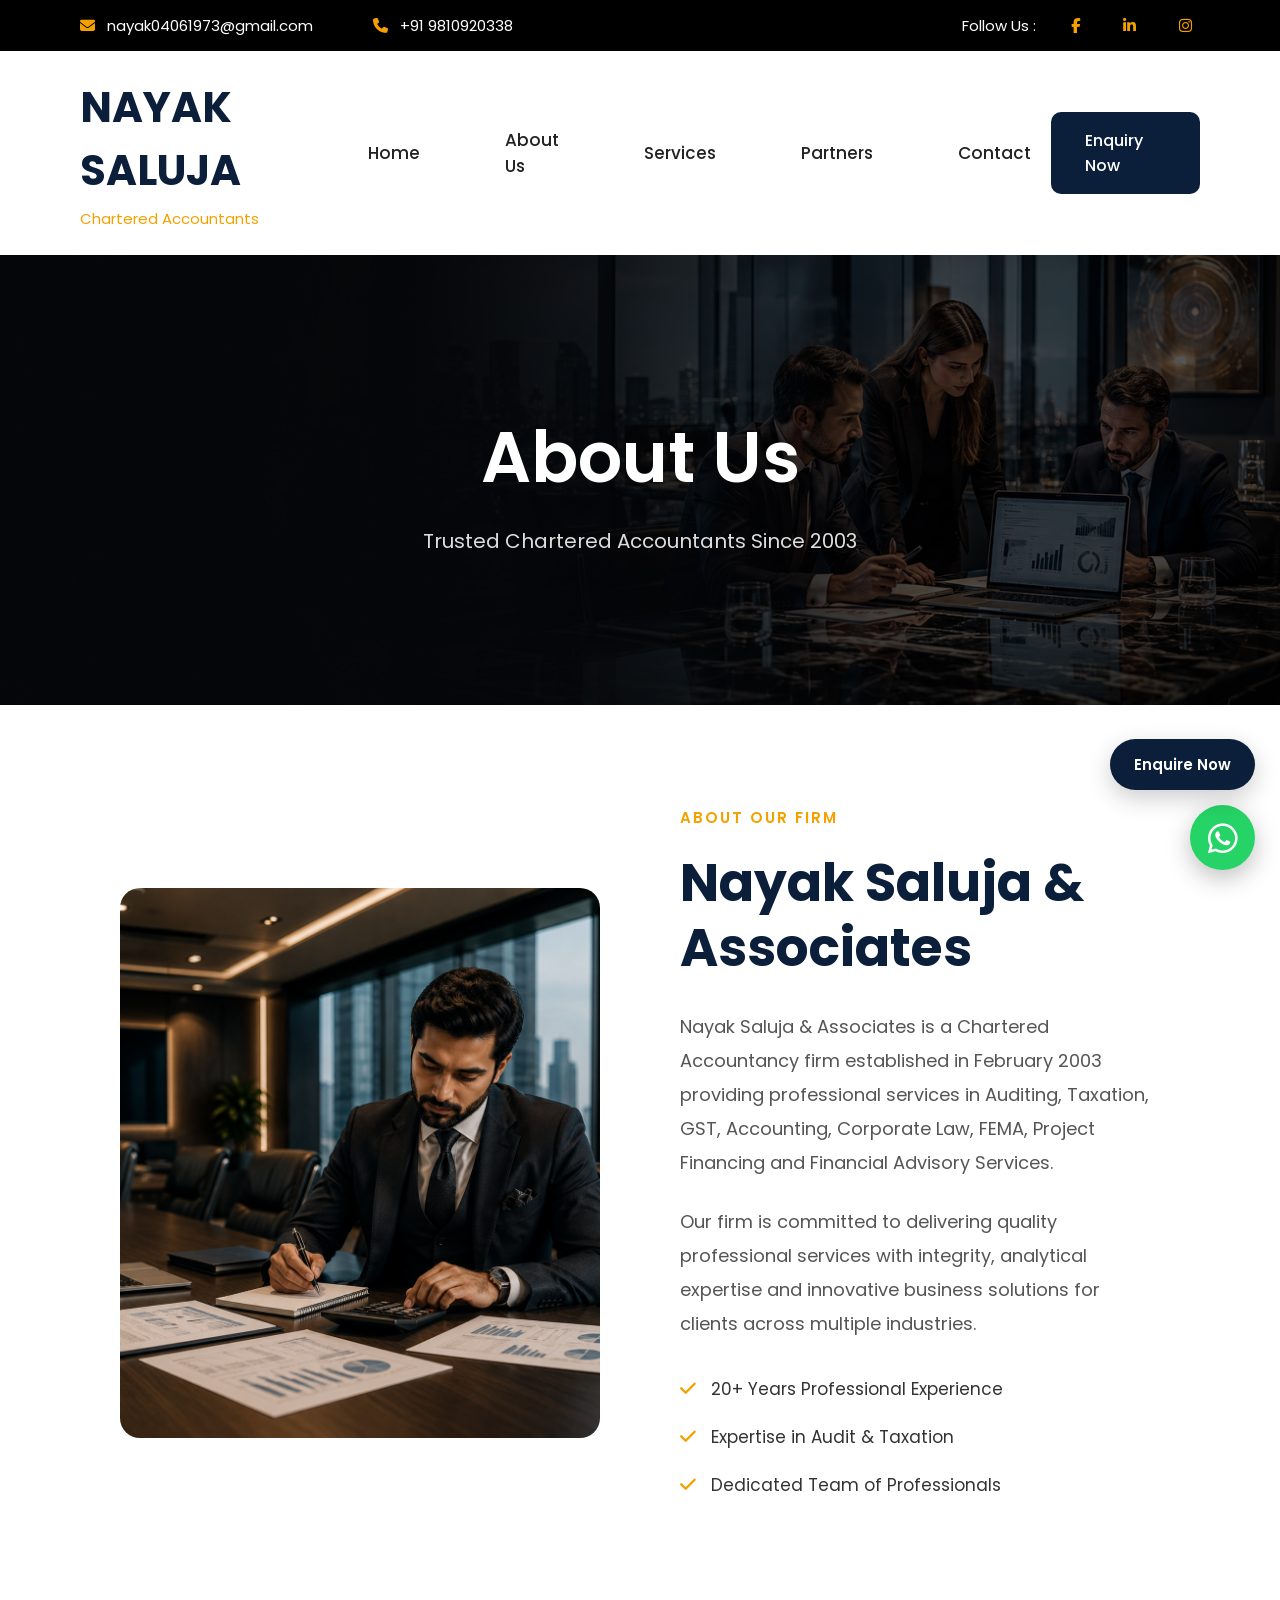
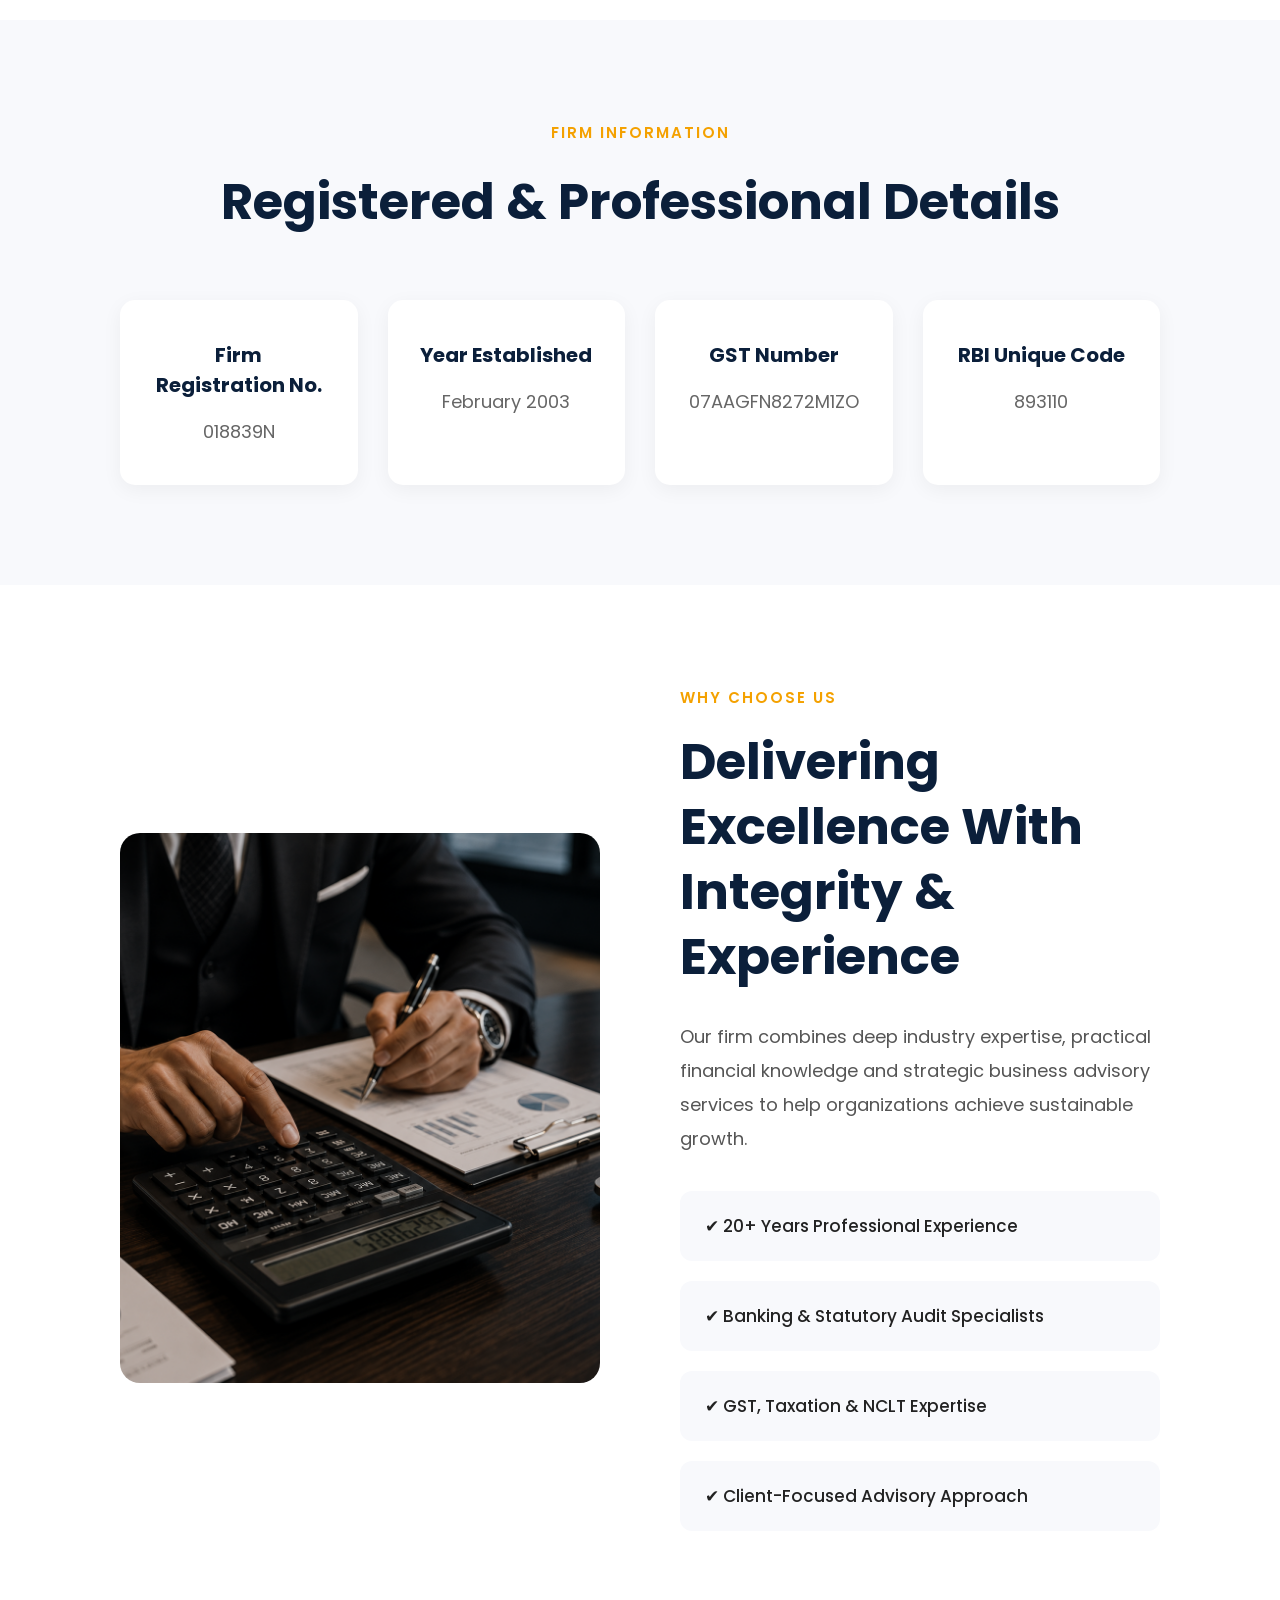
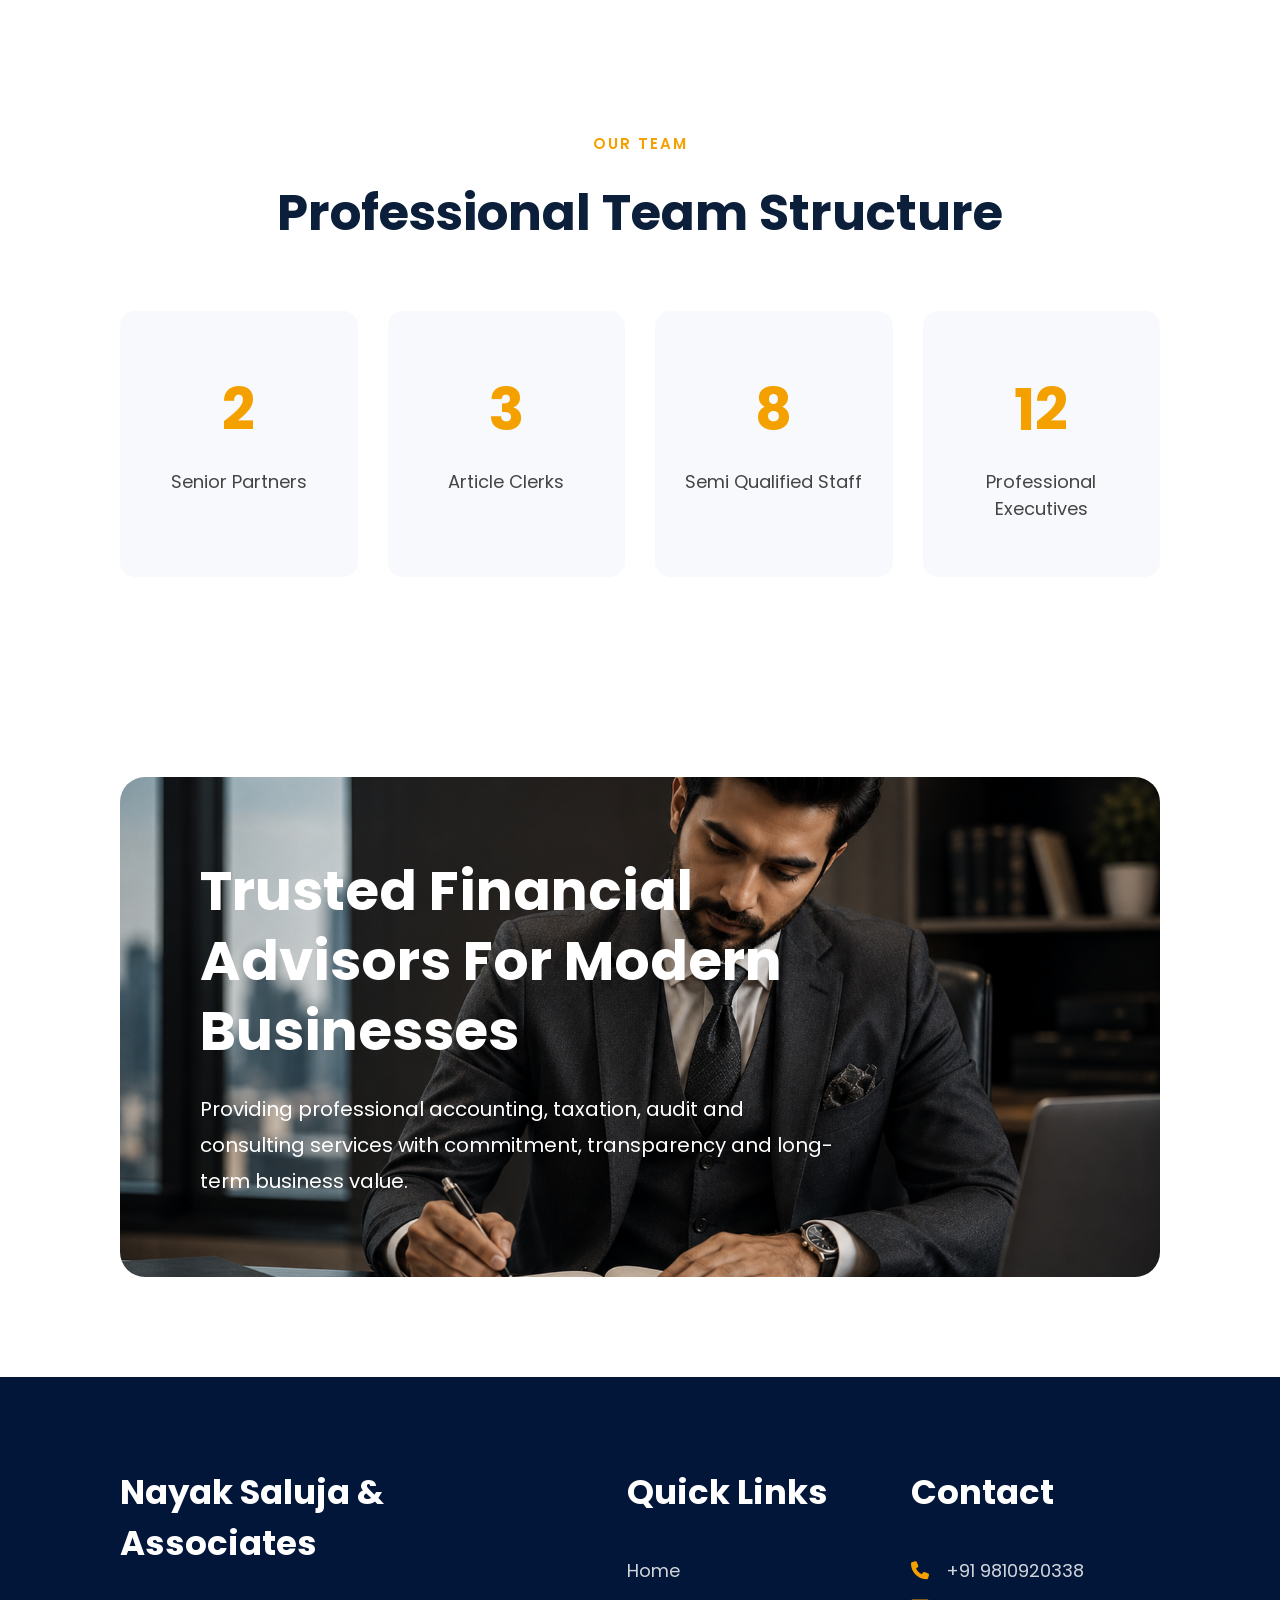
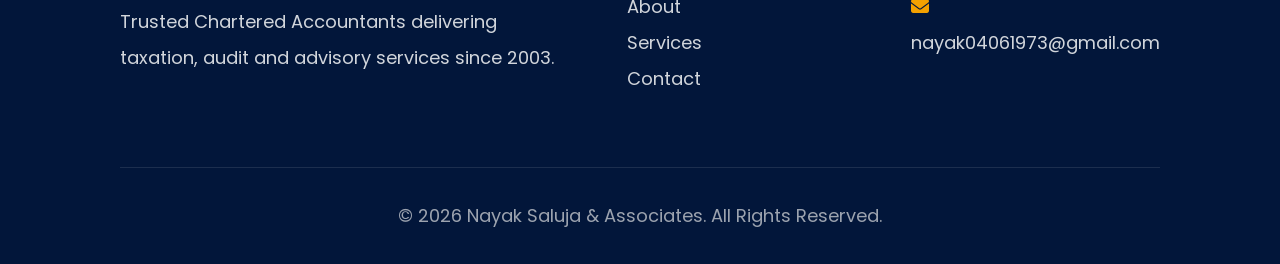
==== commit 01a862a4: "last commit" ====
--- a/pages/about.html
+++ b/pages/about.html
@@ -378,6 +378,83 @@
 
     </section>
 
+    <!-- FOOTER -->
+
+    <footer class="footer">
+
+        <div class="container footer-grid">
+
+            <!-- LEFT -->
+
+            <div class="footer-about">
+
+                <h2>Nayak Saluja & Associates</h2>
+
+                <p>
+                    Trusted Chartered Accountants delivering taxation,
+                    audit and advisory services since 2003.
+                </p>
+
+            </div>
+
+            <!-- CENTER -->
+
+            <div class="footer-links">
+
+                <h2>Quick Links</h2>
+
+                <ul>
+
+                    <li>
+                        <a href="../index.html">Home</a>
+                    </li>
+
+                    <li>
+                        <a href="about.html">About</a>
+                    </li>
+
+                    <li>
+                        <a href="services.html">Services</a>
+                    </li>
+
+                    <li>
+                        <a href="contact.html">Contact</a>
+                    </li>
+
+                </ul>
+
+            </div>
+
+            <!-- RIGHT -->
+
+            <div class="footer-contact">
+
+                <h2>Contact</h2>
+
+                <p>
+                    <i class="fa-solid fa-phone"></i>
+                    +91 9810920338
+                </p>
+
+                <p>
+                    <i class="fa-solid fa-envelope"></i>
+                    nayak04061973@gmail.com
+                </p>
+
+            </div>
+
+        </div>
+
+        <div class="footer-bottom">
+
+            <p>
+                © 2026 Nayak Saluja & Associates. All Rights Reserved.
+            </p>
+
+        </div>
+
+    </footer>
+
     <!-- WHATSAPP FLOATING BUTTON -->
 
     <a href="https://wa.me/919810920338" class="whatsapp-float" target="_blank">
@@ -396,4 +473,4 @@
 
 </body>
 
-</html>
+</html>
--- a/css/about.css
+++ b/css/about.css
@@ -433,4 +433,88 @@
         line-height:50px;
     }
 
+}
+/* FOOTER */
+
+.footer{
+    background:#02163a;
+
+    padding:90px 120px 30px;
+
+    color:#fff;
+}
+
+.footer-grid{
+    display:grid;
+
+    grid-template-columns:2fr 1fr 1fr;
+
+    gap:60px;
+}
+
+.footer h2{
+    font-size:34px;
+
+    margin-bottom:35px;
+
+    font-weight:700;
+}
+
+.footer p,
+.footer a{
+    color:#d1d5db;
+
+    font-size:18px;
+
+    line-height:2;
+}
+
+.footer-links ul{
+    list-style:none;
+}
+
+.footer-links a{
+    text-decoration:none;
+
+    transition:0.3s;
+}
+
+.footer-links a:hover{
+    color:#f4a100;
+}
+
+.footer-contact i{
+    color:#f4a100;
+
+    margin-right:12px;
+}
+
+.footer-bottom{
+    margin-top:70px;
+
+    padding-top:30px;
+
+    border-top:1px solid rgba(255,255,255,0.1);
+
+    text-align:center;
+}
+
+.footer-bottom p{
+    color:#9ca3af;
+}
+
+/* RESPONSIVE */
+
+@media(max-width:992px){
+
+    .footer{
+        padding:80px 40px 30px;
+    }
+
+    .footer-grid{
+        grid-template-columns:1fr;
+
+        gap:40px;
+    }
+
 }
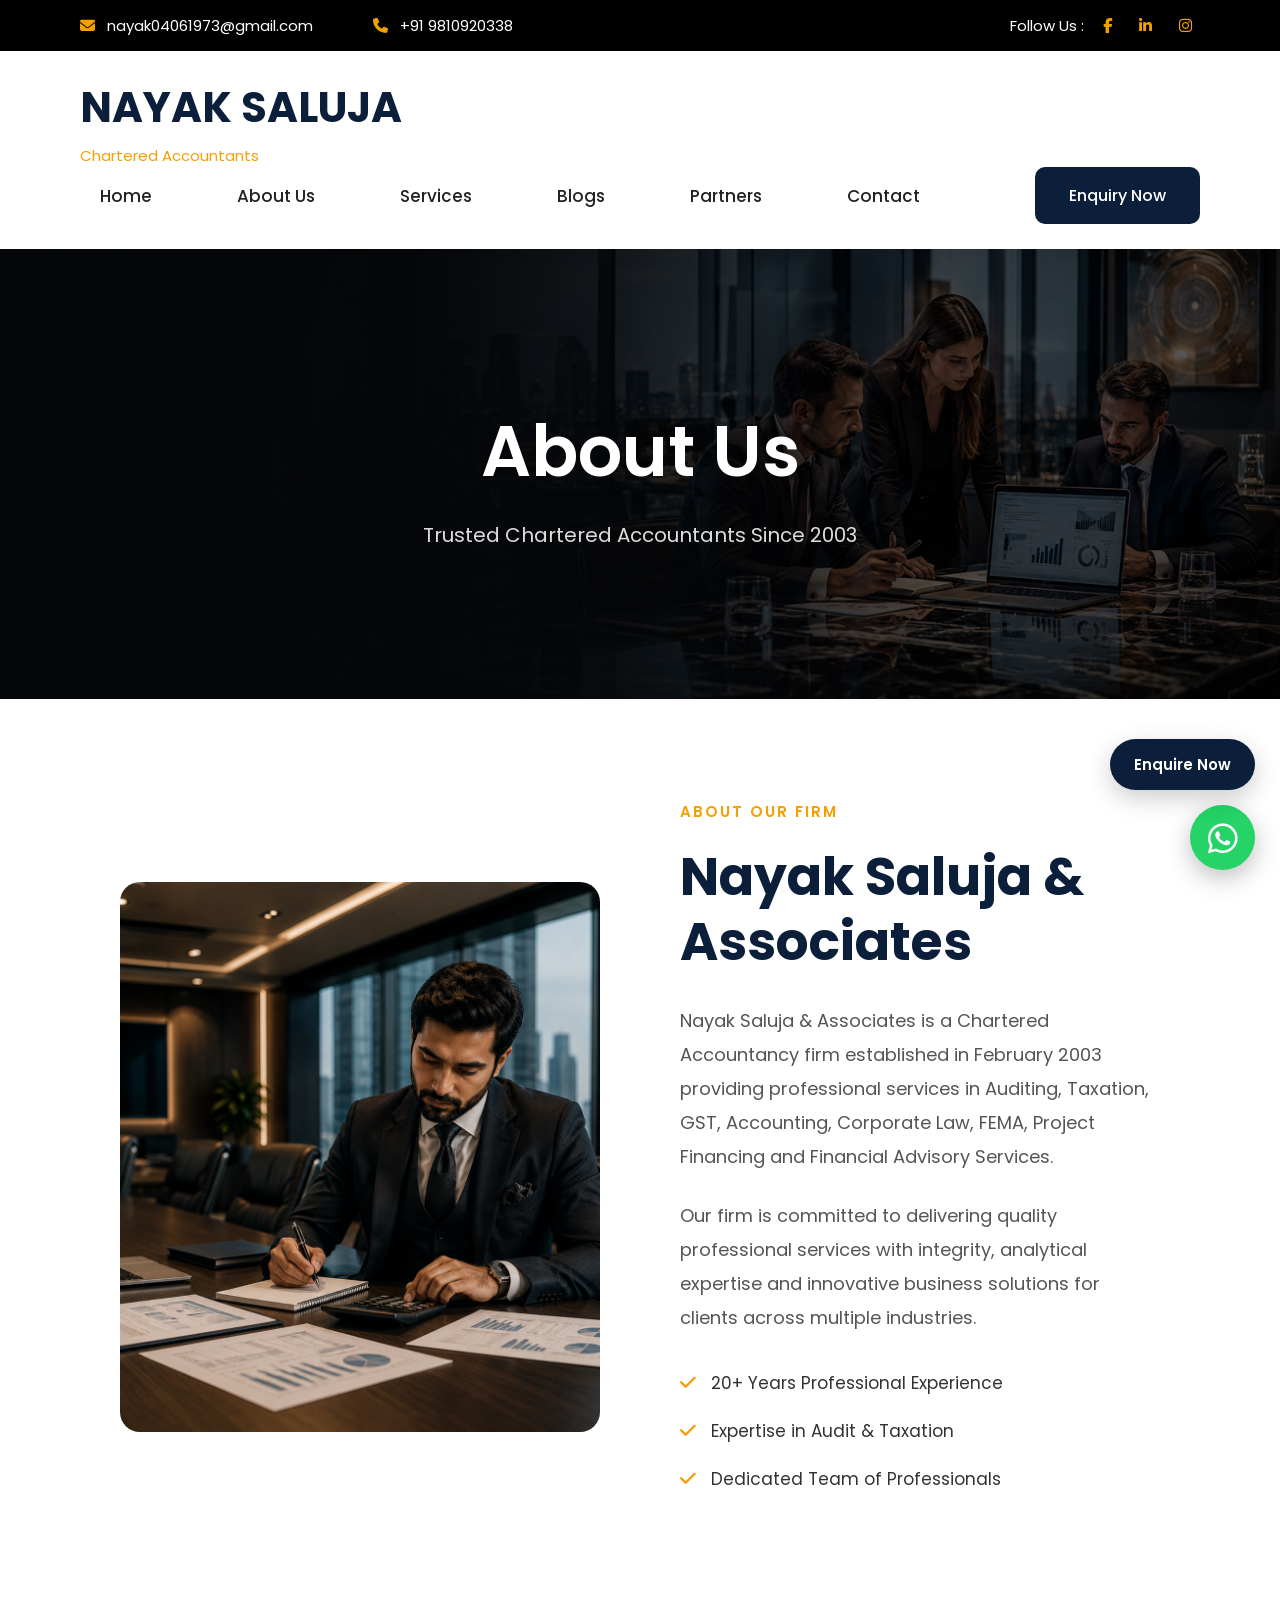
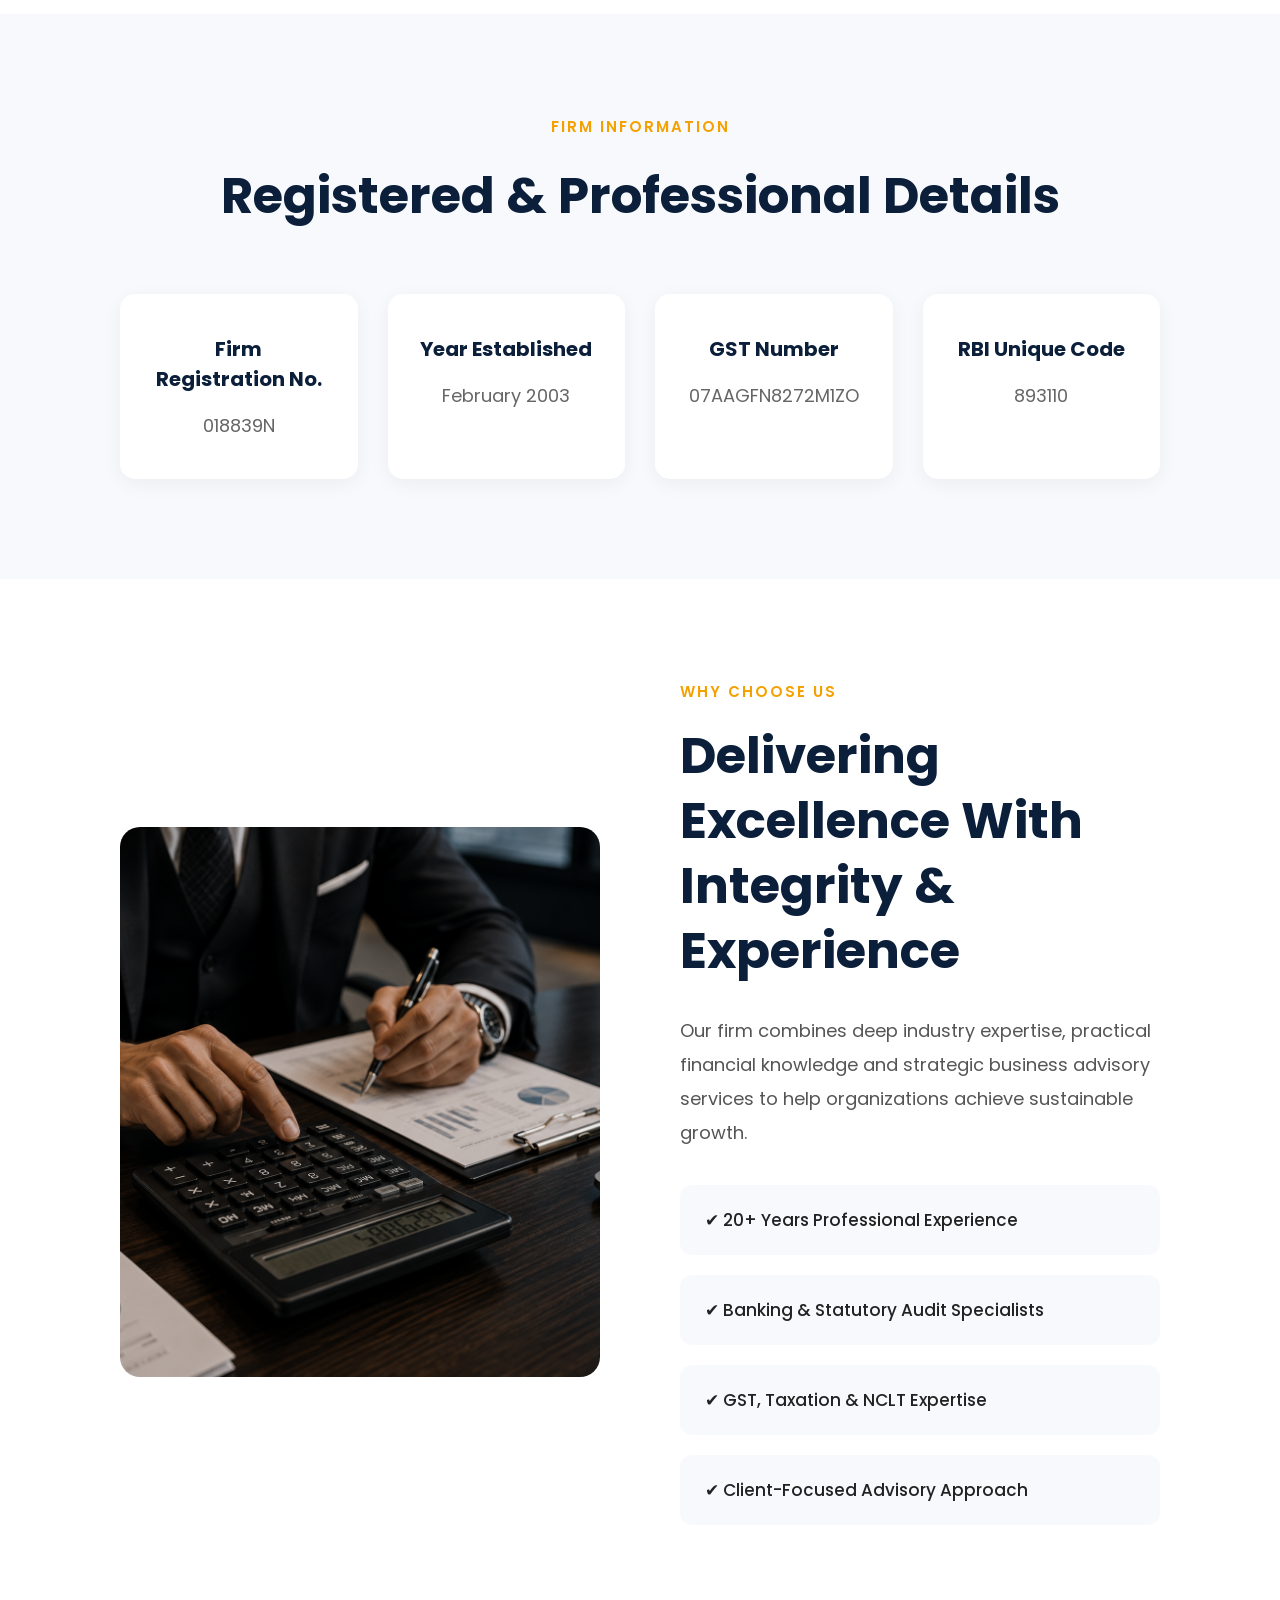
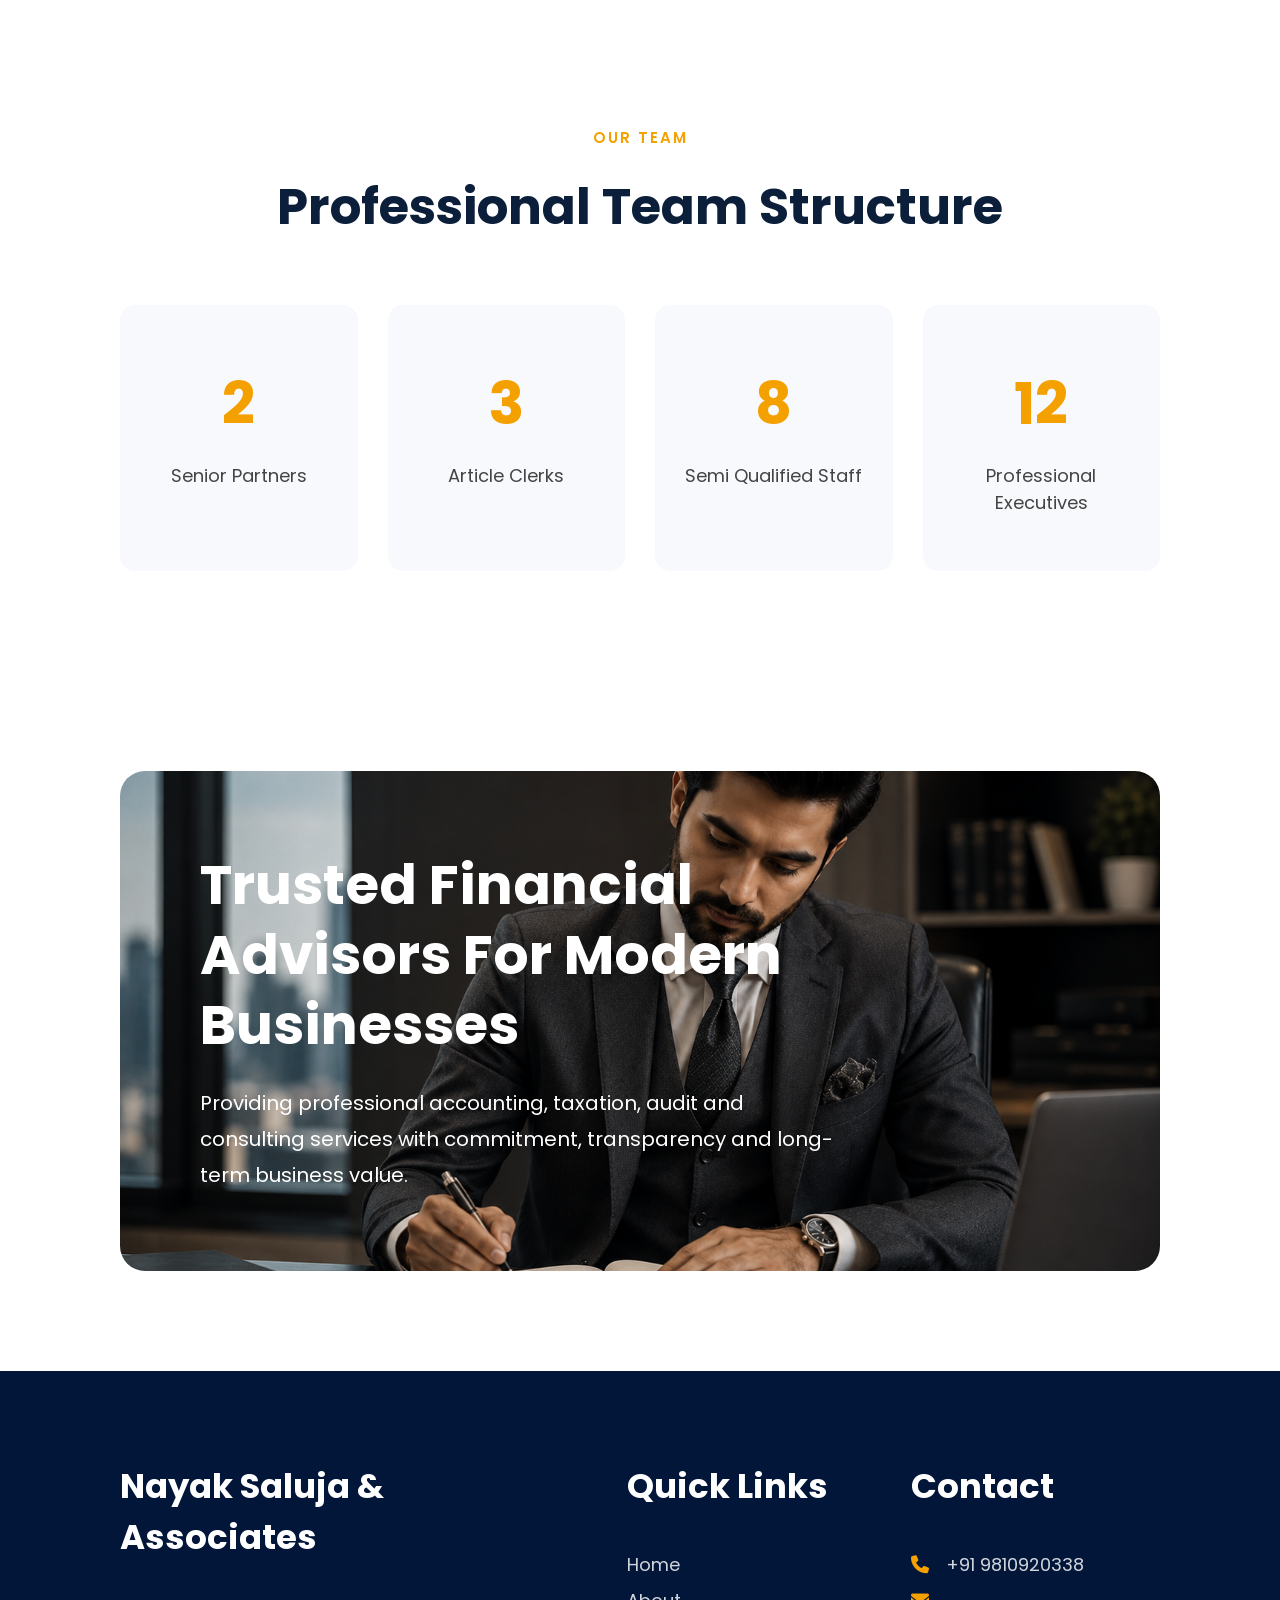
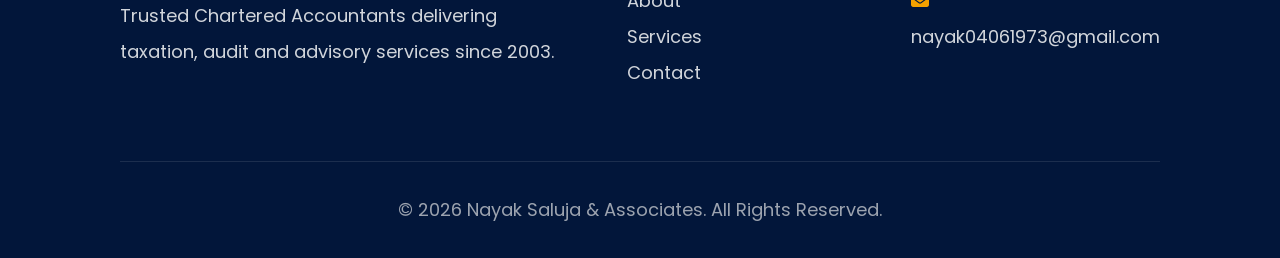
==== commit bd692dea: "doneee" ====
--- a/pages/about.html
+++ b/pages/about.html
@@ -82,6 +82,11 @@
             <li>
                 <a href="services.html">
                     Services
+                </a>
+            </li>
+            <li>
+                <a href="blogs.html">
+                    Blogs
                 </a>
             </li>
 
--- a/css/style.css
+++ b/css/style.css
@@ -782,23 +782,25 @@
 /* FINAL NAVBAR FIX */
 
 .navbar{
-    display:flex !important;
-    justify-content:space-between !important;
-    align-items:center !important;
-
-    padding:25px 80px !important;
+    display:flex;
+    justify-content:space-between;
+    align-items:center;
+
+    padding:25px 80px;
+
+    flex-wrap:wrap;
 }
 
 .nav-links{
-    display:flex !important;
-    align-items:center !important;
-
-    gap:45px !important;
-
-    list-style:none !important;
-
-    margin:0 !important;
-    padding:0 !important;
+    display:flex;
+    align-items:center;
+
+    gap:45px;
+
+    list-style:none;
+
+    margin:0;
+    padding:0;
 }
 
 .nav-links li{
@@ -838,11 +840,120 @@
     gap:30px !important;
 }
 
-.top-right{
-    display:flex !important;
-    align-items:center !important;
-    gap:20px !important;
-
-    position:absolute !important;
-    right:80px !important;
+/* ================= MOBILE FIX ================= */
+
+@media screen and (max-width:768px){
+
+    /* TOP BAR */
+
+    .top-bar{
+        padding:15px 20px !important;
+    }
+
+    .top-bar .container{
+        display:flex !important;
+        flex-direction:column !important;
+        align-items:center !important;
+        justify-content:center !important;
+
+        gap:12px !important;
+
+        text-align:center !important;
+    }
+
+    .top-left{
+        display:flex !important;
+        flex-wrap:wrap !important;
+        justify-content:center !important;
+        align-items:center !important;
+
+        gap:18px !important;
+    }
+
+    .top-right{
+        display:flex !important;
+        justify-content:center !important;
+        align-items:center !important;
+
+        gap:16px !important;
+
+        width:100% !important;
+    }
+
+    /* NAVBAR */
+
+    .navbar{
+        display:flex !important;
+        flex-direction:column !important;
+
+        align-items:center !important;
+        justify-content:center !important;
+
+        gap:18px !important;
+
+        padding:20px 12px !important;
+    }
+
+    .logo{
+        text-align:center !important;
+    }
+
+    .logo h2{
+        font-size:28px !important;
+        line-height:38px !important;
+    }
+
+    .logo p{
+        font-size:16px !important;
+    }
+
+    .nav-links{
+        display:grid !important;
+
+        grid-template-columns:repeat(2,1fr) !important;
+
+        width:100% !important;
+
+        gap:18px !important;
+
+        text-align:center !important;
+
+        padding:0 !important;
+        margin:0 !important;
+    }
+
+    .nav-links li{
+        margin:0 !important;
+        list-style:none !important;
+    }
+
+    .nav-links a{
+        font-size:18px !important;
+        display:block !important;
+    }
+
+    .nav-btn{
+        width:180px !important;
+
+        display:flex !important;
+        justify-content:center !important;
+        align-items:center !important;
+
+        font-size:18px !important;
+
+        padding:14px 18px !important;
+    }
+
+    .hero-clean-content h1,
+    .about-hero-content h1{
+        font-size:42px !important;
+        line-height:1.2 !important;
+    }
+
+    .hero-clean-content p,
+    .about-hero-content p{
+        font-size:18px !important;
+        padding:0 15px !important;
+    }
+
 }
